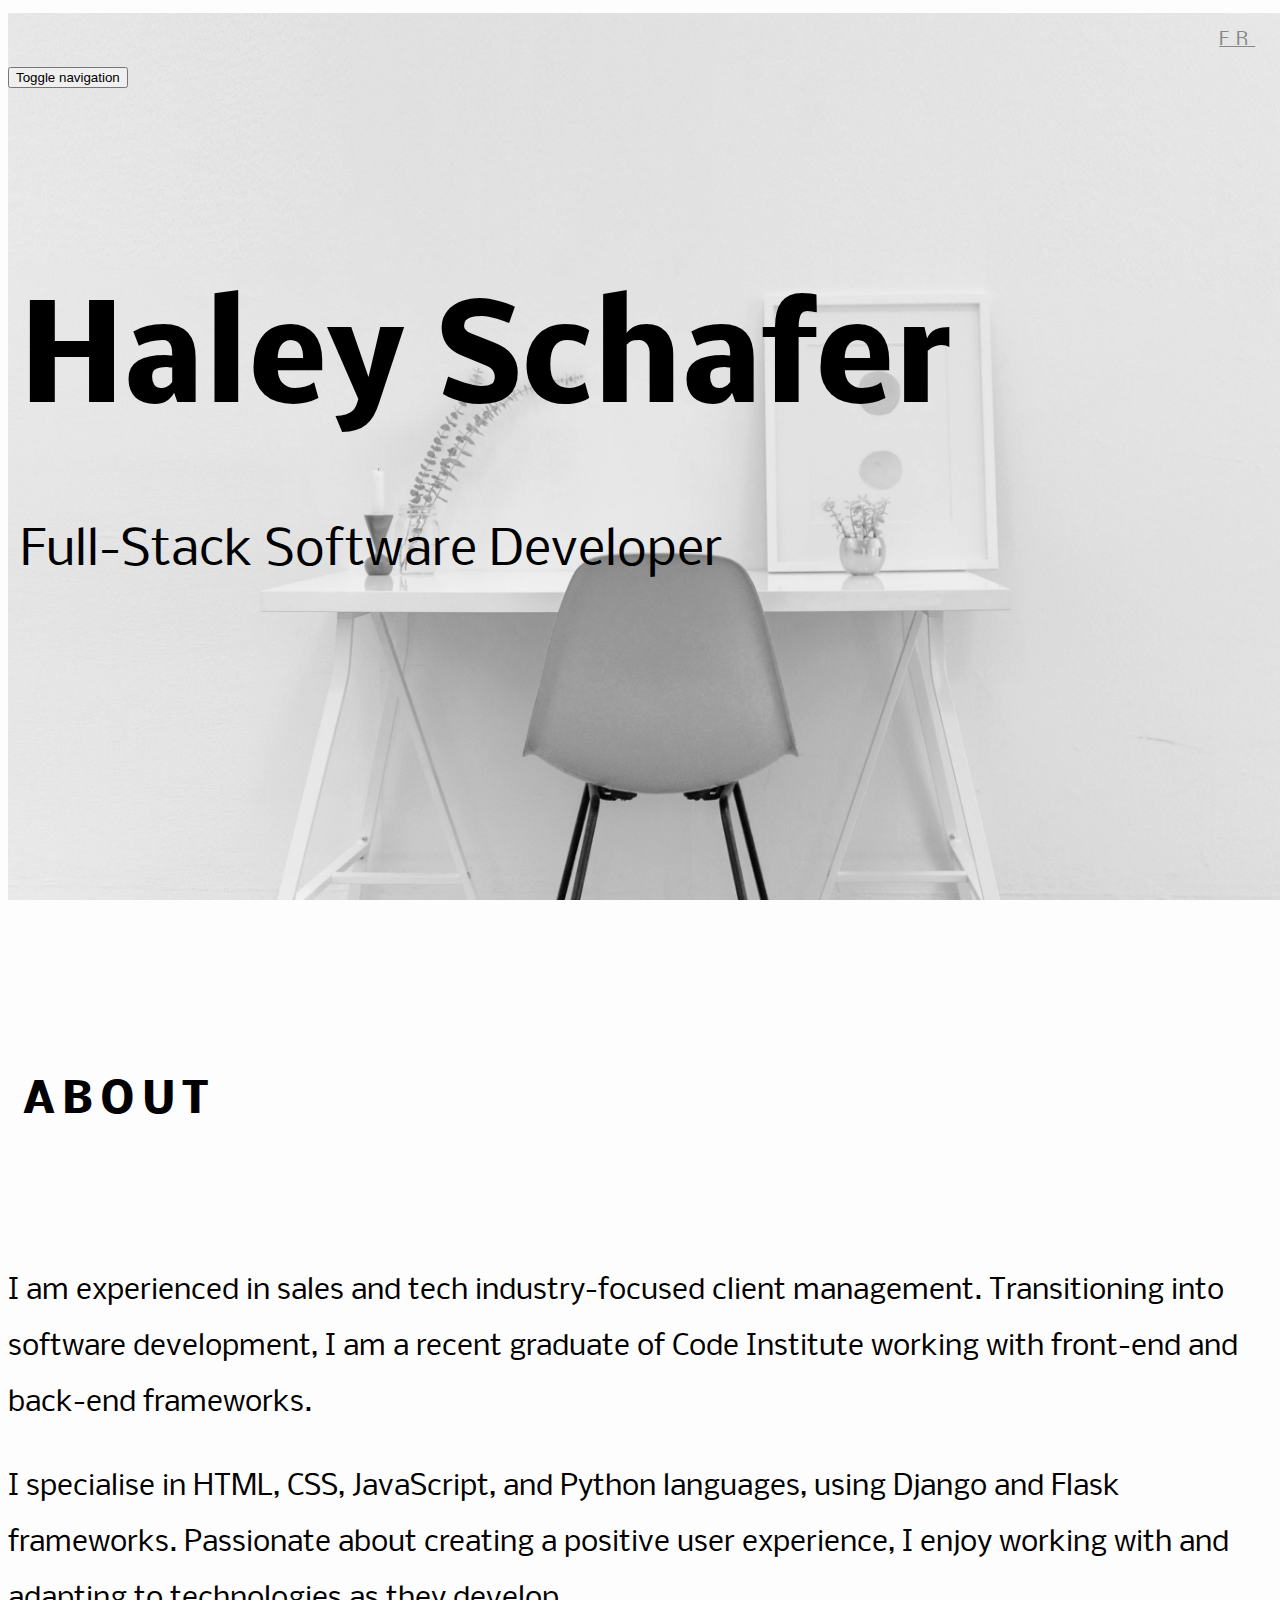
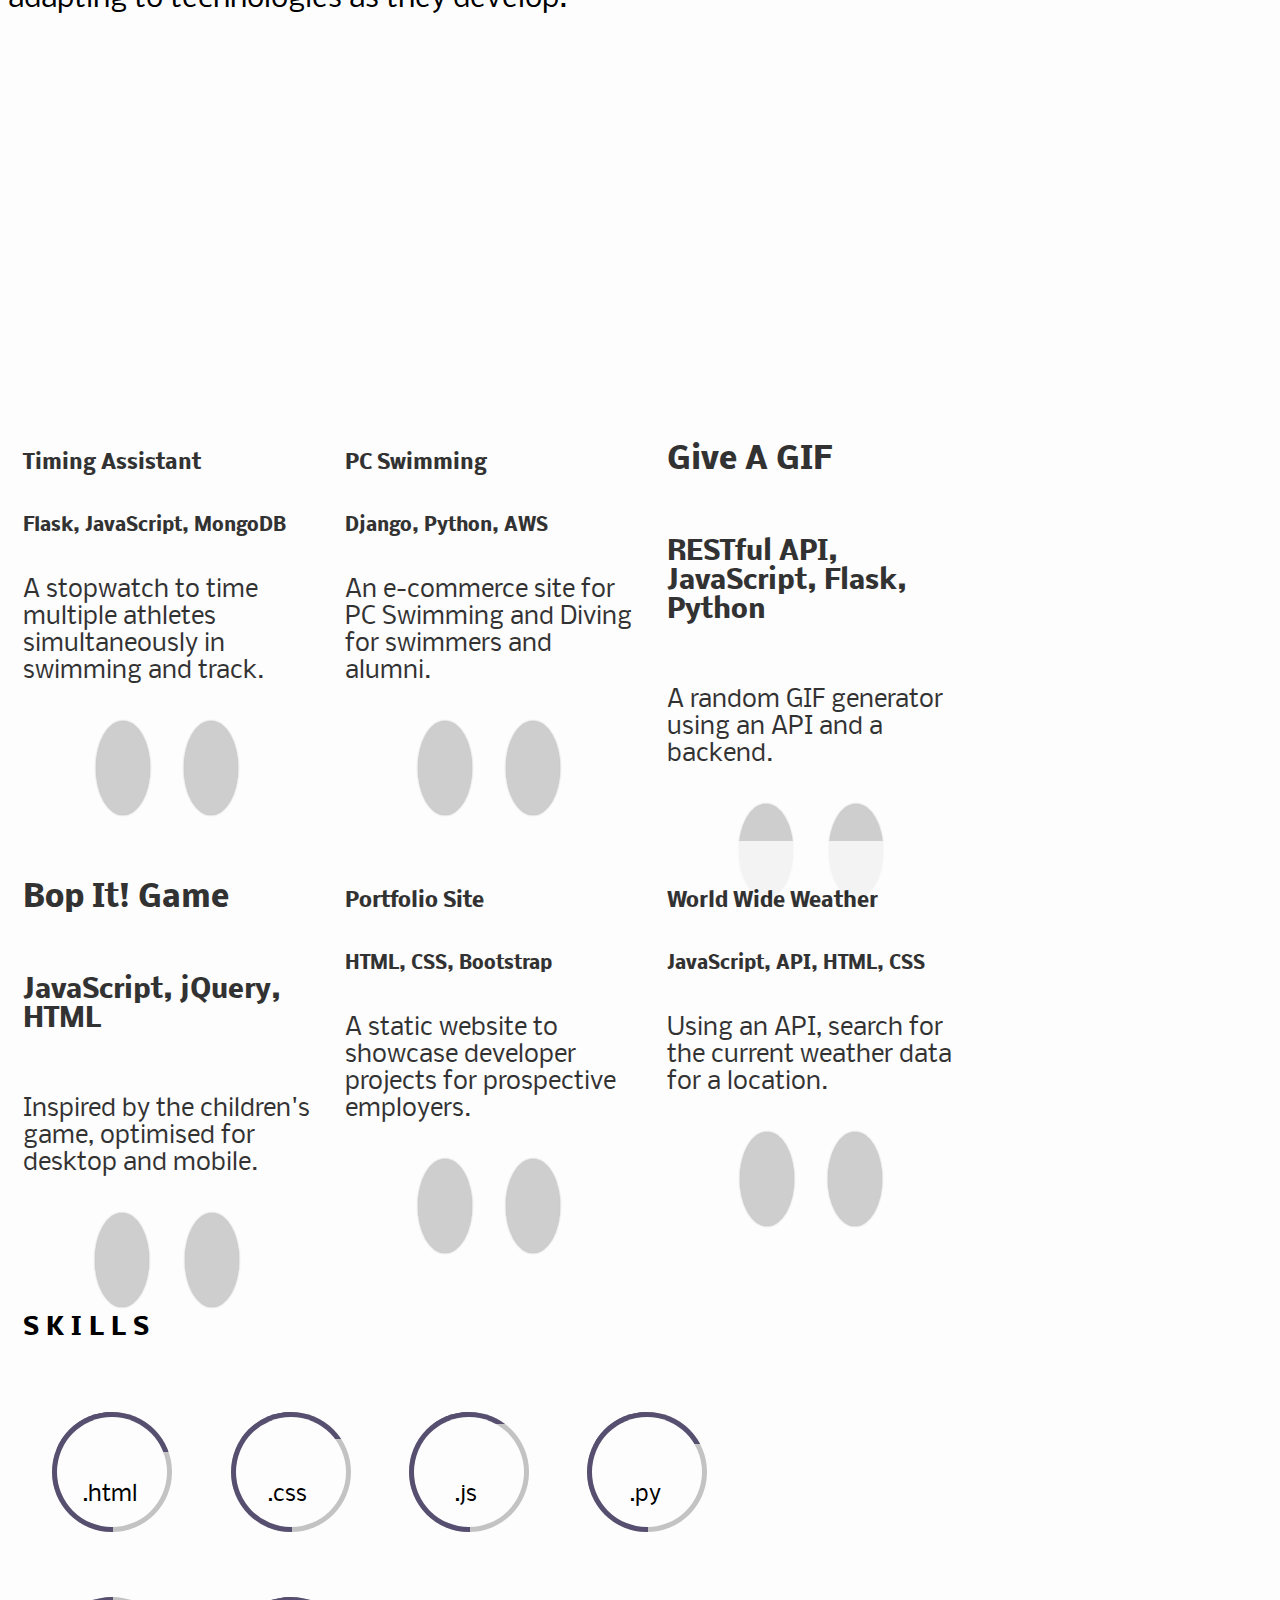
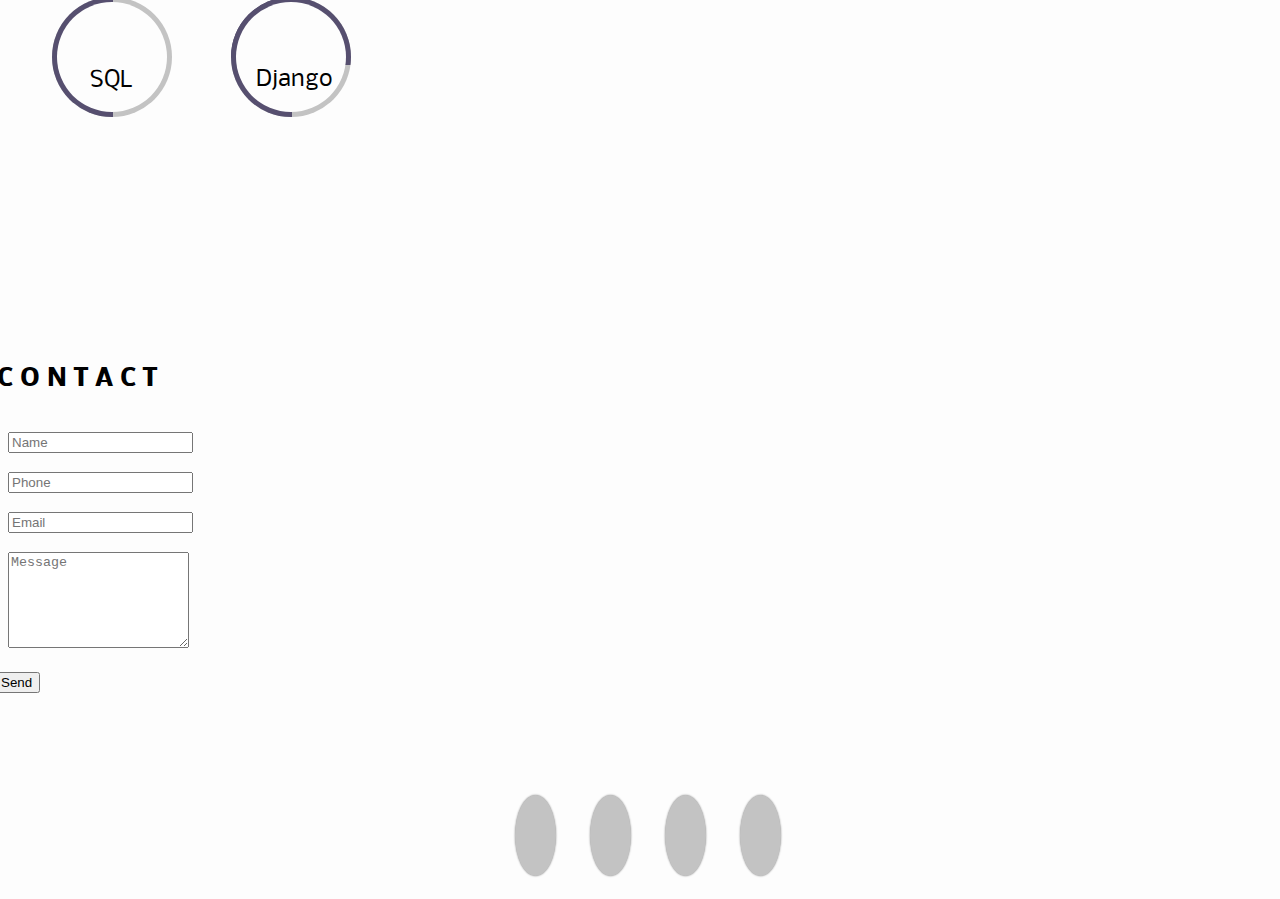
==== index.html @ c82b9eb5 "Main basic styling" ====
<!DOCTYPE html>
<html lang="en">

<head>
    <meta charset="UTF-8">
    <meta name="viewport" content="width=device-width, initial-scale=1.0">
    <meta http-equiv="X-UA-Compatible" content="ie=edge">
    <link rel="stylesheet" href="./libraries/bootstrap.min.css" type="text/css" />
    <link rel="stylesheet" href="https://use.fontawesome.com/releases/v5.1.1/css/all.css" integrity="sha384-O8whS3fhG2OnA5Kas0Y9l3cfpmYjapjI0E4theH4iuMD+pLhbf6JI0jIMfYcK3yZ" crossorigin="anonymous">
    <link href="https://fonts.googleapis.com/css?family=Nobile" rel="stylesheet">
    <link rel="stylesheet" href="style.css" type="text/css" />
    <title>Haley Schafer Portfolio</title>
</head>

<body>


    <!------------TOP JUMBOTRON/NAVBAR------------>
    <div class="jumbotron main">
        <nav class="navbar navbar-masthead navbar-default navbar-fixed-top">
            <div class="container" style="text-align: right;
    margin-right: 1%;
    margin-top: 1%;">
                <div class="navbar-header">
                    <a href="FR_index.html" class='language'>fr</a>
                    <button id='scroll-button' type="button" class="navbar-toggle collapsed " data-toggle="collapse" data-target="#navbar" aria-expanded="false" aria-controls="navbar">
                    <span class="sr-only">Toggle navigation</span>
                    <span class="icon-bar"></span>
                    <span class="icon-bar"></span>
                    <span class="icon-bar"></span>
                </button>


                </div>
                <div id="navbar" class="navbar-collapse collapse">
                    <ul class="nav navbar-nav navbar-right">
                        <li><a class='page-scroll' href="#about">About</a></li>
                        <li><a class='page-scroll' href="#work">Work</a></li>
                        <li><a class='page-scroll' href="#skills">Skills</a></li>
                        <li><a class='page-scroll' href="#contact">Contact</a></li>
                        <li><a href="SCHAFER_JuniorDevCV.pdf" target='_blank'>CV</a></li>
                    </ul>

                </div>
            </div>
        </nav>
        <div class="container top">
            <br>
            <br>
            <br>
            <h1 class='name'>Haley Schafer</h1>
            <p class='title'>Full-Stack Software Developer</p>

        </div>
    </div>

    <!---------ABOUT ME---------->

    <div class="container about-row">
        <div class="row" id='about'>
            <br>
            <br>
            <h2>About</h2>
            <br>
        </div>
        <div class="col-xs-hidden col-sm-4">
            <p id='about-p'>I am experienced in sales and tech industry-focused client management. Transitioning into software development, I am a recent graduate of Code Institute working with front-end and back-end frameworks. </p>
        </div>

        <div class="col-xs-hidden col-sm-4">
            <p id='about-p'>I specialise in HTML, CSS, JavaScript, and Python languages, using Django and Flask frameworks. Passionate about creating a positive user experience, I enjoy working with and adapting to technologies as they develop. </p>
        </div>
        <div class="col-xs-hidden col-sm-4">

        </div>
        <br>
        <br>
    </div>
    <br>
    <br>
    </div>
    <!--------------WORK------------->
    <div class="jumbotron work">
        <div class="container" id='work'>
            <div class="col-xs-6 col-sm-4 project-cards">
                <div class="card">
                    <div class="card-body">
                        <h5 class="card-title">Timing Assistant</h5>
                        <h6 class="card-subtitle mb-2 text-muted">Flask, JavaScript, MongoDB</h6>
                        <p id="card-text">A stopwatch to time multiple athletes simultaneously in swimming and track.</p>
                        <div class="row" style='text-align: center; padding-top: 10px;'>
                            <a href="https://timing-assistant.herokuapp.com/" class="card-link" target="_blank"><i class="fas fa-desktop" id='desktop-icon'></i></a>
                            <a href="https://github.com/hschafer2017/Sports-Multi-timer-Assistant" class="card-link" target="_blank"><i class="fab fa-github" id='github-icon'></i></a>
                        </div>
                    </div>
                </div>
            </div>
            <div class="col-xs-6 col-sm-4 project-cards">
                <div class="card">
                    <div class="card-body">
                        <h5 class="card-title">PC Swimming</h5>
                        <h6 class="card-subtitle mb-2 text-muted">Django, Python, AWS </h6>
                        <p id="card-text">An e-commerce site for PC Swimming and Diving for swimmers and alumni.</p>
                        <div class="row" style='text-align: center; padding-top: 10px;'>
                            <a href="https://www.https://pcswimming-project.herokuapp.com/" class="card-link" target="_blank"><i class="fas fa-desktop" id='desktop-icon'></i></a>
                            <a href="https://github.com/hschafer2017/PCSwimming" class="card-link" target="_blank"><i class="fab fa-github" id='github-icon'></i></a>
                        </div>
                    </div>
                </div>
            </div>
            <div class="col-xs-6 col-sm-4 project-cards">
                <div class="card">
                    <div id="card-text">
                        <h5 class="card-title">Give A GIF</h5>
                        <h6 class="card-subtitle mb-2 text-muted">RESTful API, JavaScript, Flask, Python</h6>
                        <p id="card-text">A random GIF generator using an API and a backend.</p>
                        <div class="row" style='text-align: center; padding-top: 10px;'>
                            <a href="#" class="card-link" target="_blank"><i class="fas fa-desktop" id='desktop-icon'></i></a>
                            <a href="https://github.com/hschafer2017/Give-A-GIF" class="card-link" target="_blank"><i class="fab fa-github" id='github-icon'></i></a>
                        </div>
                    </div>
                </div>
            </div>
            <div class="col-xs-6 col-sm-4 project-cards">
                <div class="card">
                    <div id="card-text">
                        <h5 class="card-title">Bop It! Game</h5>
                        <h6 class="card-subtitle mb-2 text-muted">JavaScript, jQuery, HTML</h6>
                        <p id="card-text">Inspired by the children's game, optimised for desktop and mobile.</p>
                        <div class="row" style='text-align: center; padding-top: 10px;'>
                            <a href="https://hschafer2017.github.io/Stream-Two-Project/" class="card-link" target="_blank"><i class="fas fa-desktop" id='desktop-icon'></i></a>
                            <a href="https://github.com/hschafer2017/Stream-Two-Project" class="card-link" target="_blank"><i class="fab fa-github" id='github-icon'></i></a>
                        </div>
                    </div>
                </div>
            </div>
            <div class="col-xs-6 col-sm-4 project-cards">
                <div class="card">
                    <div class="card-body">
                        <h5 class="card-title">Portfolio Site</h5>
                        <h6 class="card-subtitle mb-2 text-muted">HTML, CSS, Bootstrap</h6>
                        <p id="card-text">A static website to showcase developer projects for prospective employers.</p>
                        <div class="row" style='text-align: center; padding-top: 10px;'>
                            <a href="#" class="card-link" target="_blank"><i class="fas fa-desktop" id='desktop-icon'></i></a>
                            <a href="https://github.com/hschafer2017/HSCHAFER-Portfolio" class="card-link" target="_blank"><i class="fab fa-github" id='github-icon'></i></a>
                        </div>
                    </div>
                </div>
            </div>
            <div class="col-xs-6 col-sm-4 project-cards">
                <div class="card">
                    <div class="card-body">
                        <h5 class="card-title">World Wide Weather</h5>
                        <h6 class="card-subtitle mb-2 text-muted">JavaScript, API, HTML, CSS</h6>
                        <p id="card-text">Using an API, search for the current weather data for a location.</p>
                        <div class="row" style='text-align: center; padding-top: 10px;'>
                            <a href="#" class="card-link" target="_blank"><i class="fas fa-desktop" id='desktop-icon'></i></a>
                            <a href="https://github.com/hschafer2017/Weather-Search-API" class="card-link" target="_blank"><i class="fab fa-github" id='github-icon'></i></a>
                        </div>
                    </div>
                </div>
            </div>
        </div>
    </div>

    <!------------SKILLS------------>
    <div class="container skills">
        <div class="row skills-row" id='skills'>
            <br>
            <br>
            <h2>Skills</h2>
        </div>
        <div class="container skills-inner">
            <div class="col-xs-6 col-sm-4 skill-circle">
                <div class="arc-container">
                    <div class="arc-overlay">
                        <p class='html'>.html</p>
                    </div>
                    <div class="arc-wrapper">
                        <div id='html-load2' class="arc2"></div>
                        <div class="arc1"></div>
                    </div>

                </div>
            </div>
            <div class="col-xs-6 col-sm-4 skill-circle">
                <div class="arc-container">
                    <div class="arc-overlay">
                        <p class='css'>.css</p>
                    </div>
                    <div class="arc-wrapper">
                        <div id='css-load2' class="arc2 "></div>
                        <div class="arc1"></div>
                    </div>
                </div>
            </div>
            <div class="col-xs-6 col-sm-4 skill-circle">
                <div class="arc-container">
                    <div class="arc-overlay">
                        <p class='js'>.js</p>
                    </div>
                    <div class="arc-wrapper">
                        <div id='js-load2' class="arc2"></div>
                        <div class="arc1"></div>
                    </div>
                </div>
            </div>
            <div class="col-xs-6 col-sm-4 skill-circle">
                <div class="arc-container">
                    <div class="arc-overlay">
                        <p class='py'>.py</p>
                    </div>
                    <div class="arc-wrapper">
                        <div id='py-load2' class="arc2"></div>
                        <div class="arc1"></div>
                    </div>
                </div>
            </div>
            <div class="col-xs-6 col-sm-4 skill-circle">
                <div class="arc-container">
                    <div class="arc-overlay">
                        <p class='sql'>SQL</p>
                    </div>
                    <div class="arc-wrapper">

                        <div class="arc1"></div>
                    </div>
                </div>
            </div>
            <div class="col-xs-6 col-sm-4 skill-circle">
                <div class="arc-container">
                    <div class="arc-overlay">
                        <p class='django'>Django</p>
                    </div>
                    <div class="arc-wrapper">
                        <div id='dj-load2' class="arc2"></div>
                        <div class="arc1"></div>
                    </div>
                </div>
            </div>
            <br>
            <br>

            <br>
            <br>
        </div>
    </div>

    <!---------CONTACT--------->
    <div class="jumbotron contact">
        <div class="container" id='contact'>
            <div class="col-sm-6"></div>
            <div class="col-xs-12 col-sm-6 contact-form">
                <br>
                <h2 id='contact-head'>Contact</h2>
                <br>
                <form action="https://formspree.io/hschafer@umich.edu" method="POST">
                    <div class="row">
                        <div class="form-group">
                            <input type="text" class="form-control" id="exampleInputName" name='Name' placeholder="Name">
                        </div>
                    </div>
                    <br>
                    <div class="row">
                        <div class="form-group">
                            <input type="text" class="form-control" id="exampleInputPhone" name='Phone' placeholder="Phone">
                        </div>
                    </div>
                    <br>
                    <div class="row">
                        <div class="form-group">
                            <input type="email" class="form-control" id="exampleInputEmail1" name='Email' placeholder="Email">
                        </div>
                    </div>
                    <br>
                    <div class="row">
                        <div class="form-group message">
                            <textarea class="form-control" name="message" rows="6" placeholder="Message"></textarea>
                        </div>
                    </div>
                    <br>
                    <input type="submit" value='Send' id='contact-btn' placeholder='Send' class="btn btn-default">
                </form>
            </div>
        </div>
    </div>

    <!---------FOOTER--------->
    <footer>
        <div class="container">
            <div class="row foot">
                <div class="col-xs-12 col-sm-12 icons">
                    <a href="https://www.linkedin.com/in/haleyschafer" target="_blank"><i class="fab fa-linkedin-in"></i></a>
                    <a href="https://www.github.com/hschafer2017" target="_blank"><i class="fab fa-github"></i></a>
                    <a href="SCHAFER_JuniorDevCV.pdf" download><i class="fas fa-file-download"></i></a>
                    <a href="https://medium.com/@haleyschafer" style='padding-right: 0px' target="_blank"><i class="fab fa-medium-m"></i></a>
                </div>
            </div>
        </div>
    </footer>
    <script type="text/javascript" src="./libraries/jquery.min.js"></script>
    <script type="text/javascript" src="./libraries/bootstrap.min.js"></script>
    <script type="text/javascript" src="index.js"></script>
</body>

</html>
---- style.css ----
body {
    background-color: #fdfdfd;
    font-family: 'Nobile', sans-serif;
}

/*----------NAVBAR---------*/

.navbar {
    background: none;
    border-color: transparent;
    letter-spacing: 7px;
    text-transform: uppercase;
}

.navbar .navbar-collapse {
    text-align: right;
    border-top: 1px solid transparent;
}

.navbar-nav li a {
    padding-top: 20px;
    padding-bottom: 15px;
    padding-right: 25px;
    padding-left: 25px;
    color: transparent;
}


.language {
    display: inline-block;
    padding-right: 20px;
    line-height: 44px;
}

.language:hover {
    color: #564F6F!important;
    text-decoration: none;
}

a {
    background-color: #E4E4E4;
    color: #888888;
    font-size: 18px;
    padding-left: 10px;
    padding-right: 10px;
    transition: all .3s ease-in-out;
    -moz-transition: all .3s ease-in-out;
    -webkit-transition: all .3s ease-in-out;
}

.navbar-default .navbar-nav li a:hover {
    color: #564F6F;
}

.navbar-right {
    float: right!important;
}

@media (max-width: 5000px) {
    .navbar-header {
        float: none;
    }
    .navbar-left,
    .navbar-right {
        float: none !important;
    }
    .navbar-toggle {
        display: block;
    }
    .navbar-collapse {
        border-top: 1px solid transparent;
        box-shadow: inset 0 1px 0 rgba(255, 255, 255, 0.1);
    }
    .navbar-fixed-top {
        top: 0;
        border-width: 0 0 1px;
    }
    .navbar-collapse.collapse {
        display: none!important;
    }
    .navbar-nav {
        float: none!important;
        margin-top: 7.5px;
    }
    .navbar-nav>li {
        float: none;
    }
    .navbar-nav>li>a {
        padding-top: 10px;
        padding-bottom: 10px;
    }
    .collapse.in {
        display: block !important;
    }
}

/*----------JUMBOTRON----------*/

.main {
    background-attachment: fixed;
    background-image: url('./images/jumbo2.jpg');
    background-position: bottom;
    background-size: cover;
    height: 100vh;
    width: 100vw;

}

.top {
    padding-left: 12px;
}

.name {
    padding-top: 5%;
    font-size: 8rem;
}

.title {
    font-size: 3rem;
}

/*------------ABOUT----------*/

.about-row {
    padding-bottom: 10%;
    font-size: 1.75em;
    line-height: 2;
}

h2 {
    margin-left: 15px;
    letter-spacing: 7px;
    text-transform: uppercase;
}

#about-p {
    font-size: 1.75rem;
}

/*------------WORK----------*/

.work {
    background-attachment: fixed;
    background-image: url('./images/desk2.jpg');
    background-position: center;
    background-size: cover;
    width: 100vw;
    padding-bottom: 50px;
    background-repeat: no-repeat;
    position: relative;
    font-weight: 300;
}

.project-cards {
    display: inline-table;
    justify-content: center;
    align-items: center;

}

@media (max-width: 768px) and (min-width: 375px) {
    #work {
        width: 80%;
    }
}

.col-xs-6 {
    align-items: center;
}

.card {
    background-color: #fdfdfd;
    border-radius: 2.5%;
    width: 18em;
    height: 18em;
    top: 50%;
    left: 50%;
    margin: 15% auto;
    padding: 15px;
    align-items: center;
    z-index: 2;
    display: block;
    opacity: 0.8;
    transition: all .3s ease-in;
    -moz-transition: all .3s ease-in;
    -webkit-transition: all .3s ease-in;
}

.card:hover {
    opacity: 1;
}

.card-title {
    font-size: 1.25em;
    font-weight: bold;
}

.card-subtitle {
    font-size: 1.1em;
    font-weight: bold;
}

#card-text {
    font-size: 1.5rem;
}

#desktop-icon {
    padding: 20px 0;
    border-radius: 50%;
    font-size: 34px;
    width: 54px;
    height: 54px;
    line-height: 18px;
}

#github-icon {
    padding: 20px 0;
    border-radius: 50%;
    font-size: 36px;
    width: 54px;
    height: 54px;
    line-height: 15px;
}

.fa-desktop {
    font-size: 25px;
}

/*--------SKILLS-----------*/

.skills {
    padding-bottom: 96px;

}

@media (min-width: 768px) {
    .skills-inner {
        width: 738px;
    }
}

.skill-circle {
    display: inline-table;
    margin-bottom: 55px;
    padding-left: 6%;
}

.arc1 {
    width: 160px;
    height: 160px;
    background: #564F6F;
    -webkit-transform-origin: -51% 91%;
    margin-left: -35px;
    margin-top: -53px;
    -webkit-transform: translate(-64px, 50px);
    -moz-transform: translate(-64px, 50px);
    -o-transform: translate(-64px, 50px);
}

.arc2 {
    margin-left: -115px;
    width: 193px;
    height: 177px;
    background: #564F6F;
    -webkit-transform: skew(55deg, 0deg);
    -moz-transform: skew(55deg, 0deg);
    -o-transform: skew(55deg, 0deg);
    position: absolute;
    -webkit-transition: all .5s linear;
}

#html-load2 {
    margin-top: -137px;
}

#css-load2 {
    margin-top: -150px;
}

#js-load2 {
    margin-top: -165px;
}

#py-load2 {
    margin-top: -145px;
}

#dj-load2 {
    margin-top: -109px;
}

.arc-wrapper {
    width: 120px;
    height: 120px;
    border-radius: 150px;
    background: #C3C3C3;
    overflow: hidden;
    left: 0px;
    top: 50px;
    position: absolute;
}

.arc-overlay {
    width: 110px;
    height: 110px;
    background-color: #fdfdfd;
    padding-left: 20px;
    padding-top: 6px;
    box-sizing: border-box;
    -moz-box-sizing: border-box;
    line-height: 100px;
    font-weight: 400;
    text-shadow: 0 1px 0 #fff;
    font-size: 22px;
    border-radius: 100px;
    position: absolute;
    z-index: 5;
    top: 55px;
    left: 5px;
}

.arc-container {
    position: relative;
    height: 130px;
    width: 130px;
}

.html {
    padding-left: 5px;
}

.css {
    padding-left: 11px;
}

.js {
    padding-left: 20px;
}

.py {
    padding-left: 17px;
}

.sql {
    padding-top: 1px;
    padding-left: 13px;
}

/*-------CONTACT-----------*/

.contact {
    background-attachment: fixed;
    background-image: url('./images/computer.jpg');
    background-position: left;
    background-size: cover;
    padding-bottom: 100px;
    padding-top: 42px;
    text-align: left;
}

#contact-head {
    margin-left: -11px;
}

#contact-btn {
    margin-left: -15px;
}

/*-----------FOOTER----------*/

footer {
    border-color: transparent;
    text-align: center;
}

.foot {
    margin-bottom: 20px;
}

a {
    padding-right: 15px;
    padding-left: 15px;
    padding-bottom: 5px;
    padding-top: 5px;
    background-color: transparent;
}

.fab,
.fas {
    line-height: 2px;
}

i {
    display: inline-block;
    box-shadow: 0px 0px 2px #888;
    background-color: #C3C3C3;
    color: #8F8F8F;
    width: 41px;
    height: 41px;
    padding: 20px 0;
    border-radius: 50%;
    font-size: 28px;
    text-align: center;
    vertical-align: middle;
    transition: all .3s ease-in-out;
    -moz-transition: all .3s ease-in-out;
    -webkit-transition: all .3s ease-in-out;
    margin-top: 2.5px;
    margin-bottom: 2.5px;

}

i:hover {
    color: #564F6F;

}
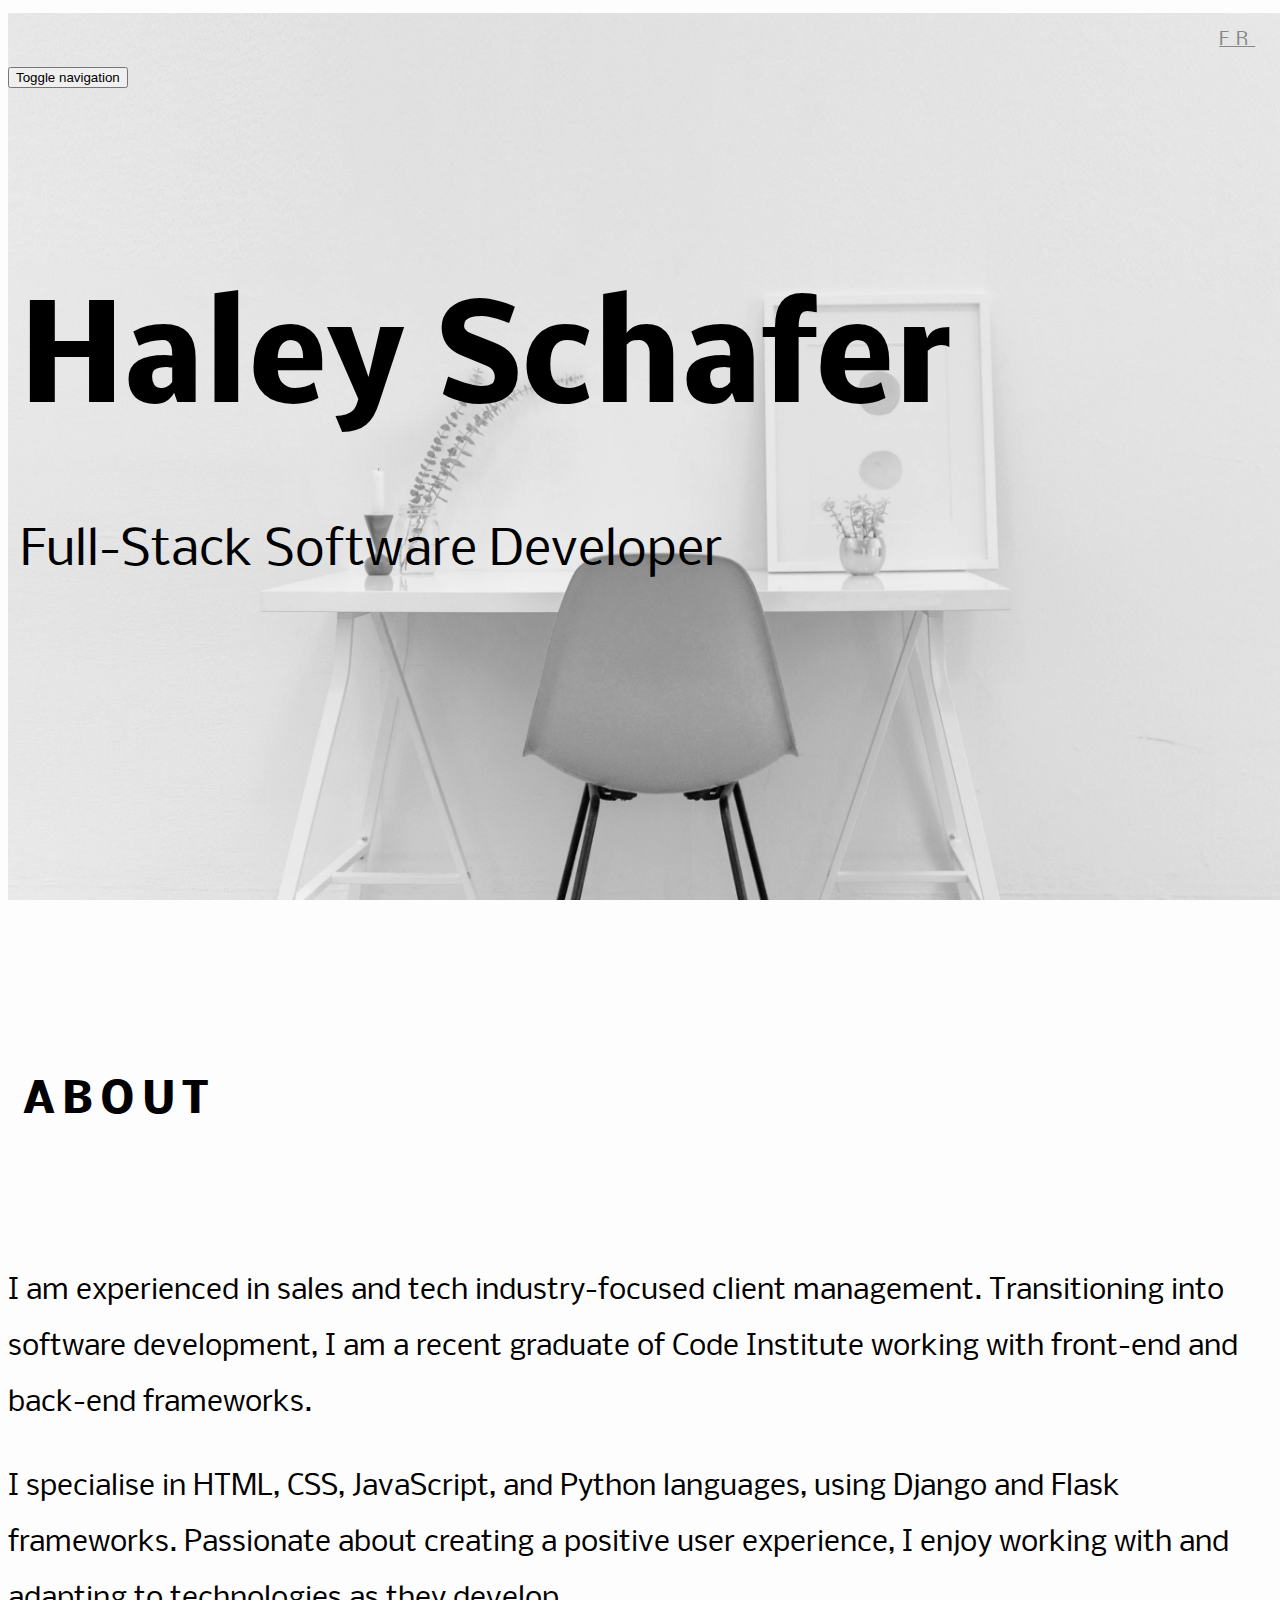
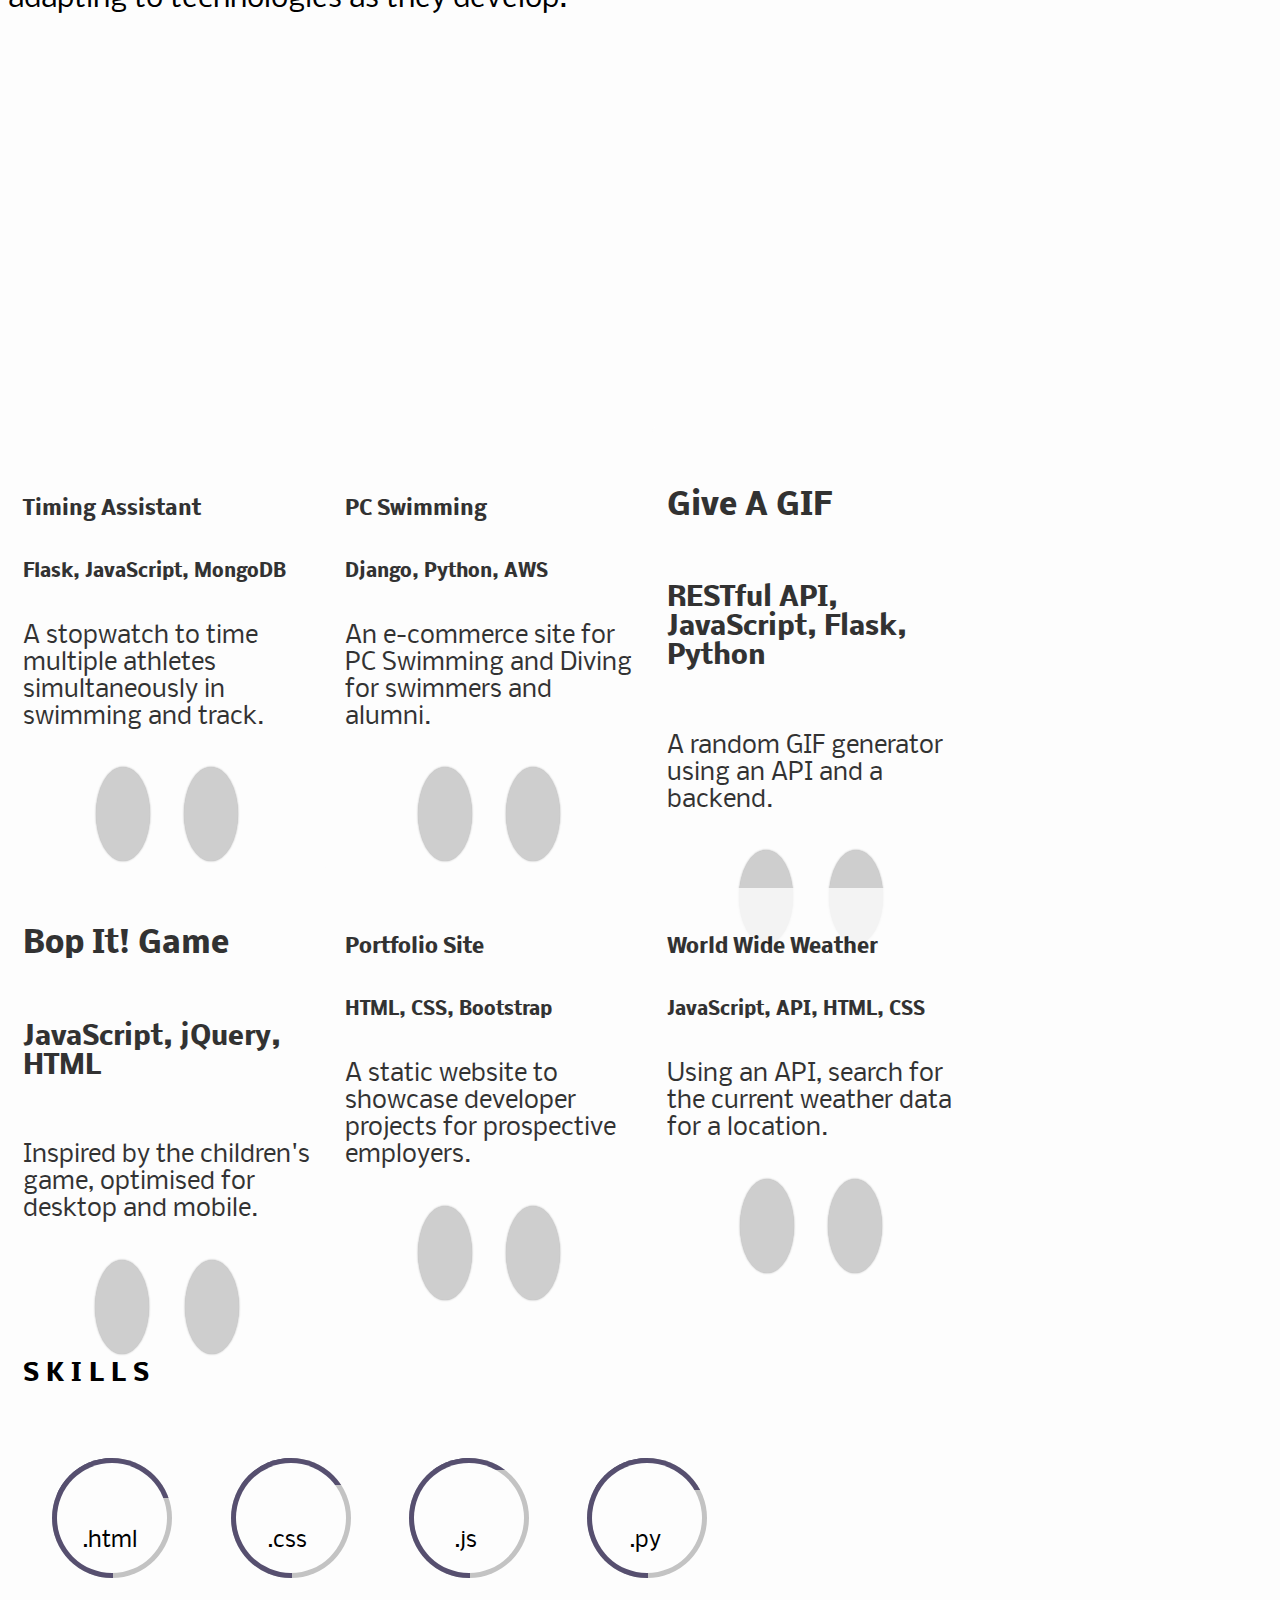
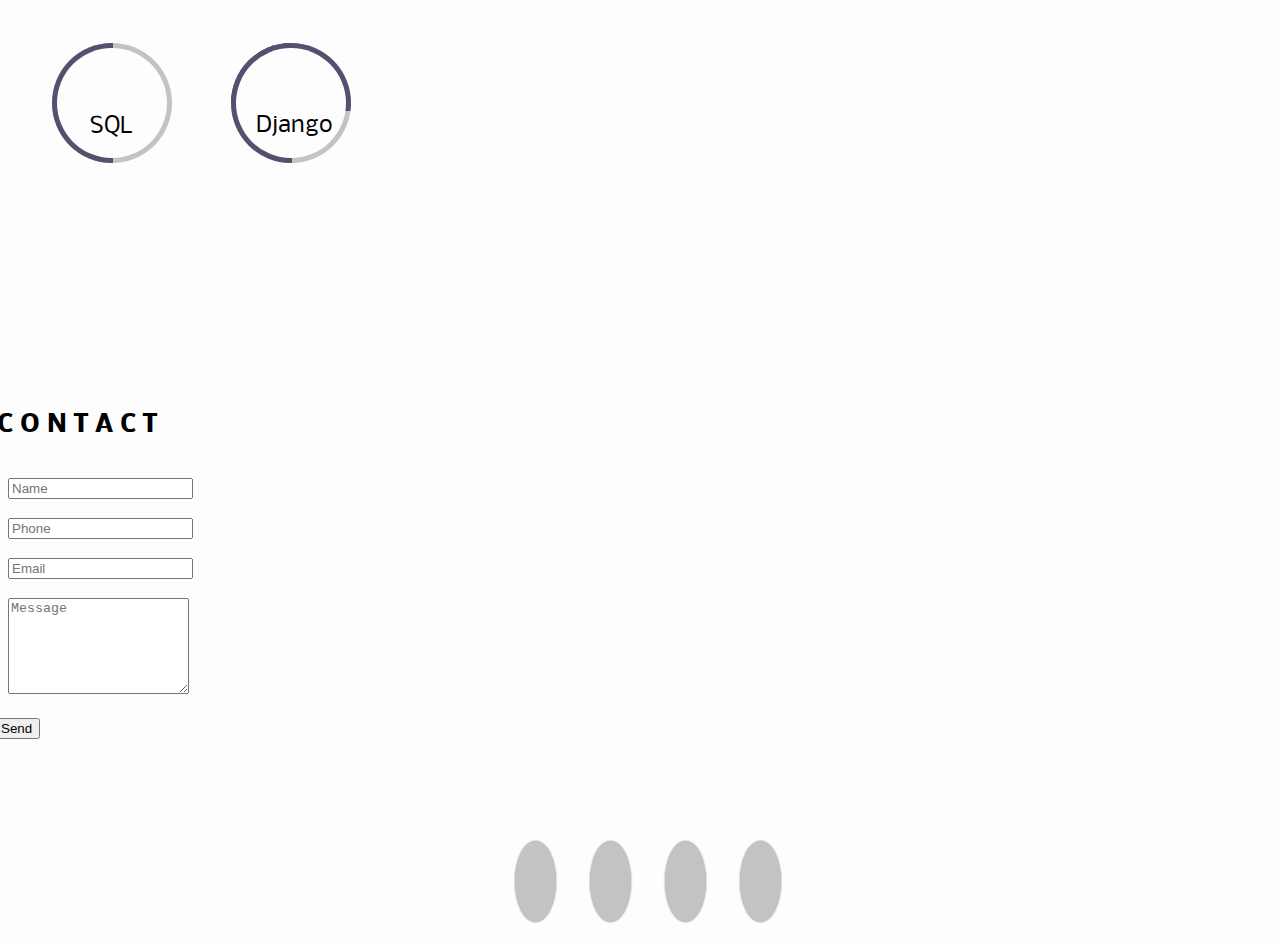
==== commit e01c2278: "more styling updates" ====
--- a/index.html
+++ b/index.html
@@ -254,10 +254,10 @@
                 <br>
                 <h2 id='contact-head'>Contact</h2>
                 <br>
-                <form action="https://formspree.io/hschafer@umich.edu" method="POST">
+                <form>
                     <div class="row">
                         <div class="form-group">
-                            <input type="text" class="form-control" id="exampleInputName" name='Name' placeholder="Name">
+                            <input type="text" class="form-control" id="exampleInputName" name='Name' placeholder="Name" required>
                         </div>
                     </div>
                     <br>
@@ -269,13 +269,13 @@
                     <br>
                     <div class="row">
                         <div class="form-group">
-                            <input type="email" class="form-control" id="exampleInputEmail1" name='Email' placeholder="Email">
+                            <input type="email" class="form-control" id="exampleInputEmail1" name='Email' placeholder="Email" required>
                         </div>
                     </div>
                     <br>
                     <div class="row">
                         <div class="form-group message">
-                            <textarea class="form-control" name="message" rows="6" placeholder="Message"></textarea>
+                            <textarea class="form-control" name="message" rows="6" placeholder="Message" required></textarea>
                         </div>
                     </div>
                     <br>
@@ -293,7 +293,7 @@
                     <a href="https://www.linkedin.com/in/haleyschafer" target="_blank"><i class="fab fa-linkedin-in"></i></a>
                     <a href="https://www.github.com/hschafer2017" target="_blank"><i class="fab fa-github"></i></a>
                     <a href="SCHAFER_JuniorDevCV.pdf" download><i class="fas fa-file-download"></i></a>
-                    <a href="https://medium.com/@haleyschafer" style='padding-right: 0px' target="_blank"><i class="fab fa-medium-m"></i></a>
+                    <a href="#" style='padding-right: 0px' target="_blank"><i class="fab fa-medium-m"></i></a>
                 </div>
             </div>
         </div>
--- a/style.css
+++ b/style.css
@@ -125,6 +125,7 @@
     padding-bottom: 10%;
     font-size: 1.75em;
     line-height: 2;
+    height: 100vh;
 }
 
 h2 {
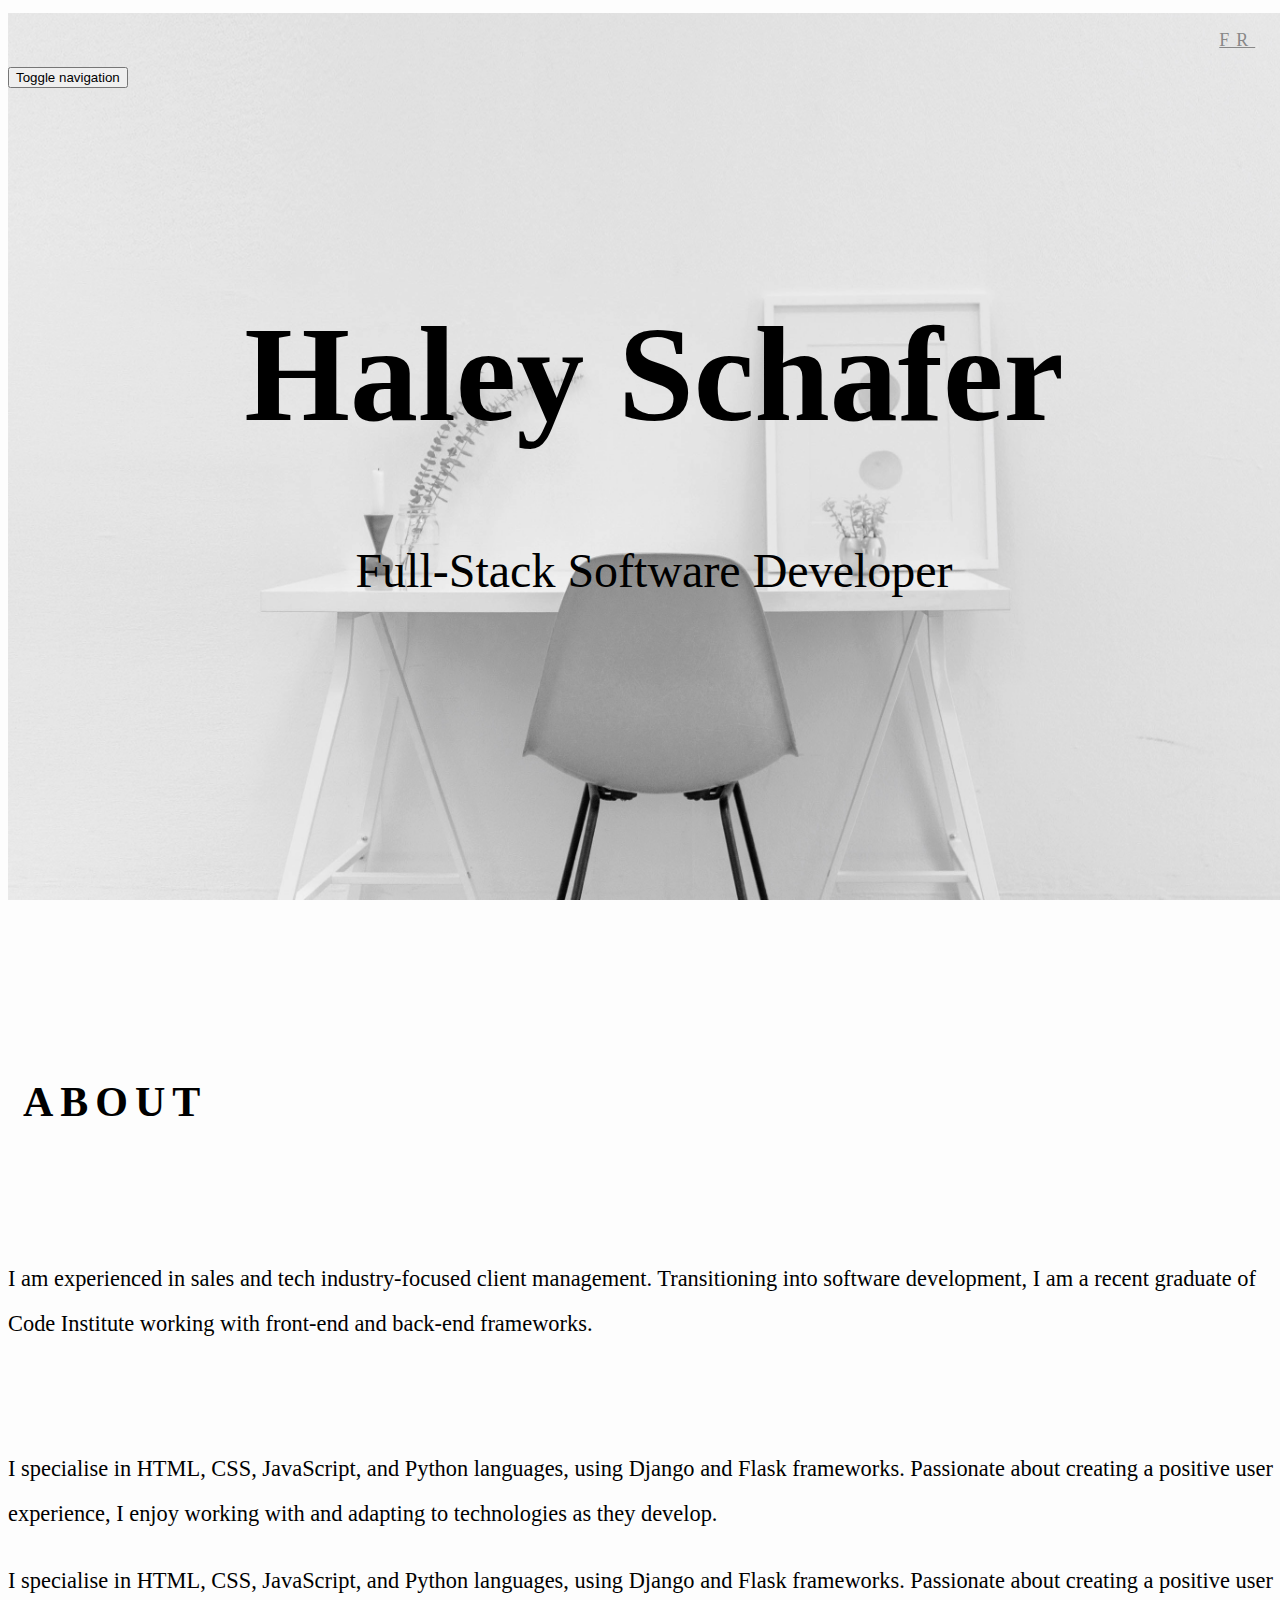
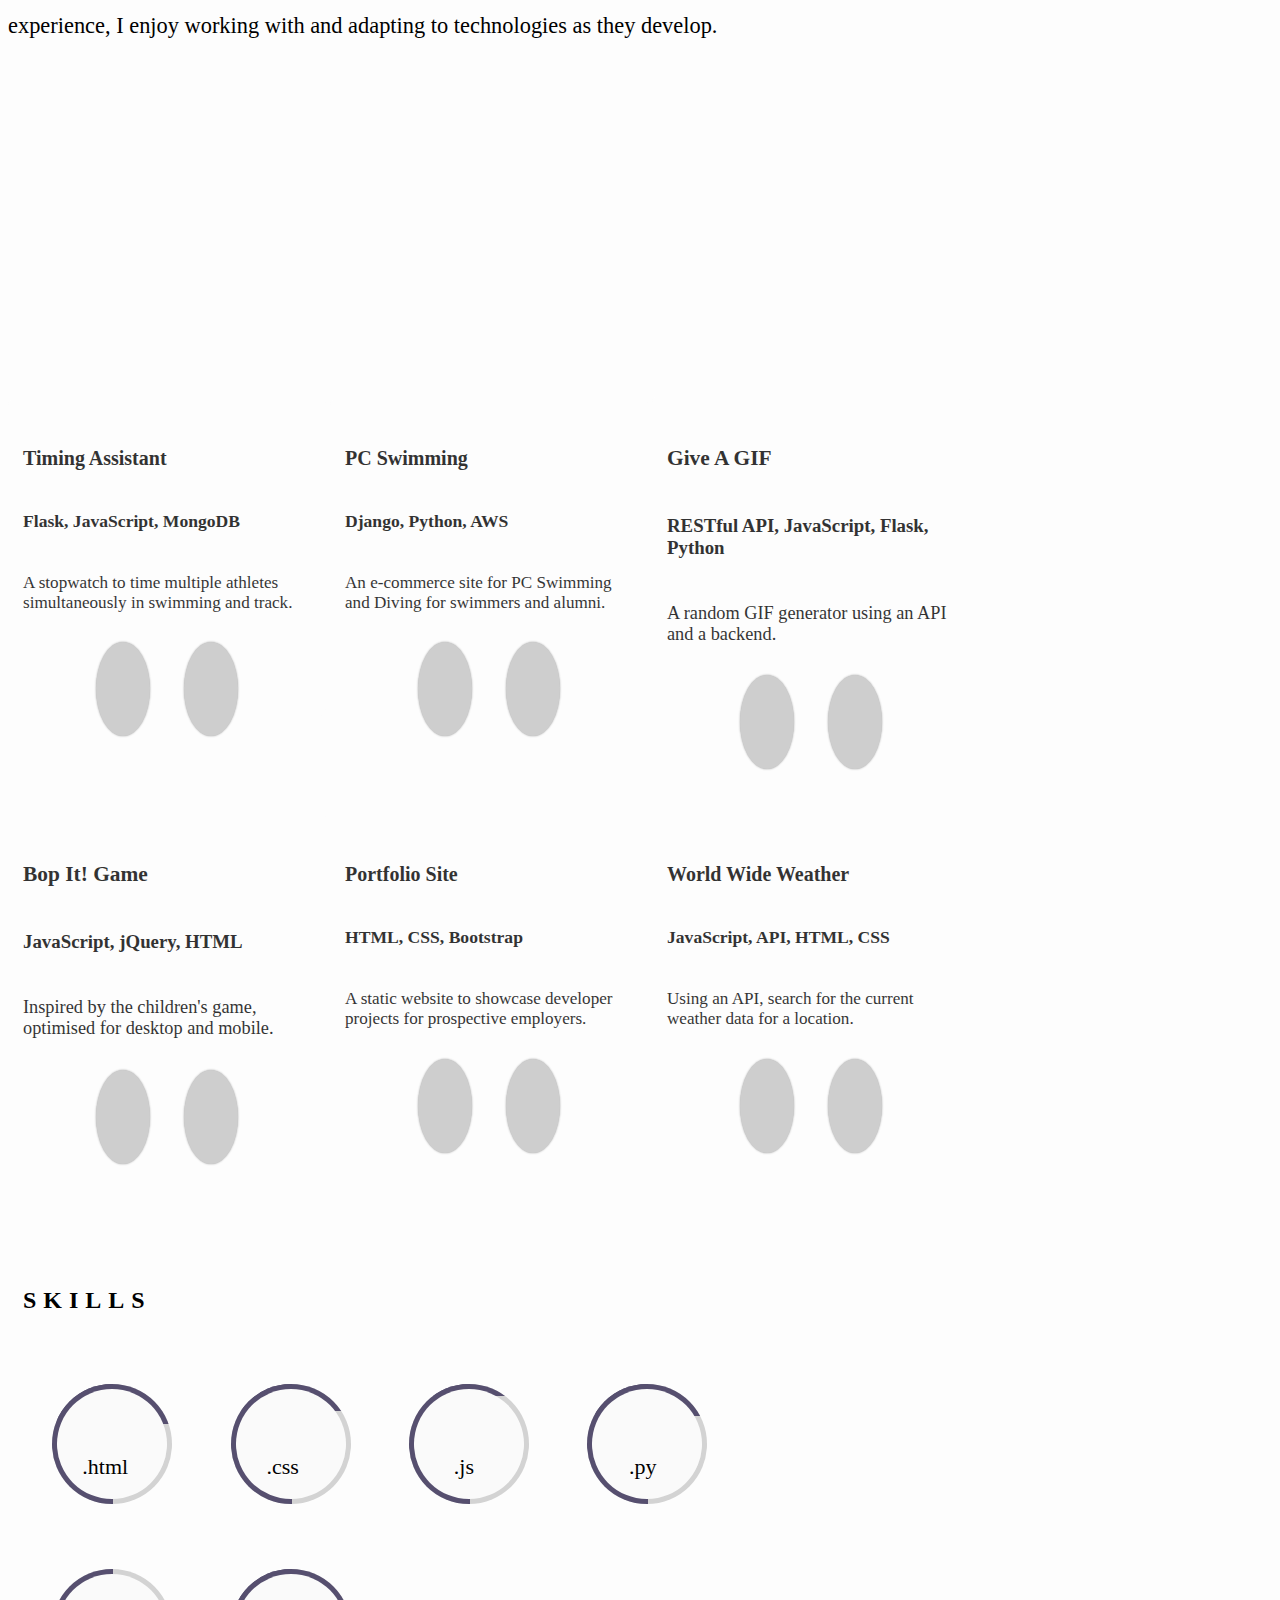
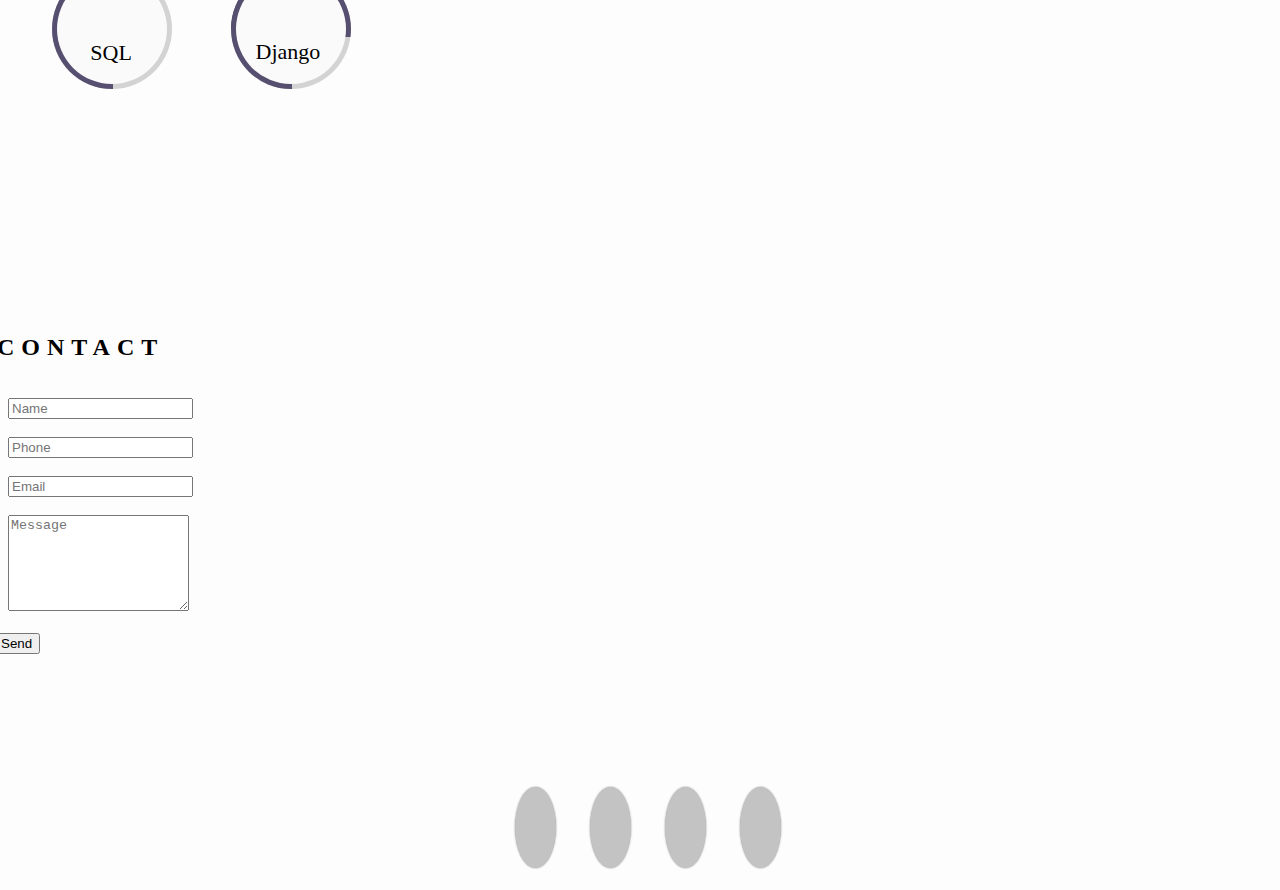
==== commit 1c9b44e8: "ReadMe Additions for UX section" ====
--- a/index.html
+++ b/index.html
@@ -5,9 +5,9 @@
     <meta charset="UTF-8">
     <meta name="viewport" content="width=device-width, initial-scale=1.0">
     <meta http-equiv="X-UA-Compatible" content="ie=edge">
+    <link rel="shortcut icon" type="image/x-icon" href="images/portfolioicon.png">
     <link rel="stylesheet" href="./libraries/bootstrap.min.css" type="text/css" />
     <link rel="stylesheet" href="https://use.fontawesome.com/releases/v5.1.1/css/all.css" integrity="sha384-O8whS3fhG2OnA5Kas0Y9l3cfpmYjapjI0E4theH4iuMD+pLhbf6JI0jIMfYcK3yZ" crossorigin="anonymous">
-    <link href="https://fonts.googleapis.com/css?family=Nobile" rel="stylesheet">
     <link rel="stylesheet" href="style.css" type="text/css" />
     <title>Haley Schafer Portfolio</title>
 </head>
@@ -16,7 +16,7 @@
 
 
     <!------------TOP JUMBOTRON/NAVBAR------------>
-    <div class="jumbotron main">
+    <div class="jumbotron landing-view-section">
         <nav class="navbar navbar-masthead navbar-default navbar-fixed-top">
             <div class="container" style="text-align: right;
     margin-right: 1%;
@@ -38,7 +38,7 @@
                         <li><a class='page-scroll' href="#work">Work</a></li>
                         <li><a class='page-scroll' href="#skills">Skills</a></li>
                         <li><a class='page-scroll' href="#contact">Contact</a></li>
-                        <li><a href="SCHAFER_JuniorDevCV.pdf" target='_blank'>CV</a></li>
+                        <li><a href="assets/images/SCHAFER_JuniorDevCV.pdf" target='_blank'>CV</a></li>
                     </ul>
 
                 </div>
@@ -50,37 +50,34 @@
             <br>
             <h1 class='name'>Haley Schafer</h1>
             <p class='title'>Full-Stack Software Developer</p>
-
         </div>
     </div>
 
     <!---------ABOUT ME---------->
-
-    <div class="container about-row">
-        <div class="row" id='about'>
-            <br>
-            <br>
-            <h2>About</h2>
-            <br>
-        </div>
-        <div class="col-xs-hidden col-sm-4">
-            <p id='about-p'>I am experienced in sales and tech industry-focused client management. Transitioning into software development, I am a recent graduate of Code Institute working with front-end and back-end frameworks. </p>
-        </div>
-
-        <div class="col-xs-hidden col-sm-4">
-            <p id='about-p'>I specialise in HTML, CSS, JavaScript, and Python languages, using Django and Flask frameworks. Passionate about creating a positive user experience, I enjoy working with and adapting to technologies as they develop. </p>
-        </div>
-        <div class="col-xs-hidden col-sm-4">
-
+    <div class="about-me-section">
+        <div class="container about-row">
+            <div class="row" id='about'>
+                <br>
+                <br>
+                <h2>About</h2>
+                <br>
+            </div>
+            <div class="col-xs-hidden col-sm-6">
+                <p id='about-p'>I am experienced in sales and tech industry-focused client management. Transitioning into software development, I am a recent graduate of Code Institute working with front-end and back-end frameworks. </p>
+                <br>
+                <p id='about-p' class='hidden-sm'>I specialise in HTML, CSS, JavaScript, and Python languages, using Django and Flask frameworks. Passionate about creating a positive user experience, I enjoy working with and adapting to technologies as they develop. </p>
+            </div>
+            <div class="col-xs-hidden col-sm-6">
+                <p id='about-p' class='hidden-xs hidden-md hidden-lg'>I specialise in HTML, CSS, JavaScript, and Python languages, using Django and Flask frameworks. Passionate about creating a positive user experience, I enjoy working with and adapting to technologies as they develop. </p>
+            </div>
+            <br>
+            <br>
         </div>
         <br>
         <br>
     </div>
-    <br>
-    <br>
-    </div>
     <!--------------WORK------------->
-    <div class="jumbotron work">
+    <div class="jumbotron work-section">
         <div class="container" id='work'>
             <div class="col-xs-6 col-sm-4 project-cards">
                 <div class="card">
@@ -102,7 +99,7 @@
                         <h6 class="card-subtitle mb-2 text-muted">Django, Python, AWS </h6>
                         <p id="card-text">An e-commerce site for PC Swimming and Diving for swimmers and alumni.</p>
                         <div class="row" style='text-align: center; padding-top: 10px;'>
-                            <a href="https://www.https://pcswimming-project.herokuapp.com/" class="card-link" target="_blank"><i class="fas fa-desktop" id='desktop-icon'></i></a>
+                            <a href="https://pcswimming-project.herokuapp.com/" class="card-link" target="_blank"><i class="fas fa-desktop" id='desktop-icon'></i></a>
                             <a href="https://github.com/hschafer2017/PCSwimming" class="card-link" target="_blank"><i class="fab fa-github" id='github-icon'></i></a>
                         </div>
                     </div>
@@ -115,7 +112,7 @@
                         <h6 class="card-subtitle mb-2 text-muted">RESTful API, JavaScript, Flask, Python</h6>
                         <p id="card-text">A random GIF generator using an API and a backend.</p>
                         <div class="row" style='text-align: center; padding-top: 10px;'>
-                            <a href="#" class="card-link" target="_blank"><i class="fas fa-desktop" id='desktop-icon'></i></a>
+                            <a href="https://hschafer2017.github.io/Give-A-GIF/" class="card-link" target="_blank"><i class="fas fa-desktop" id='desktop-icon'></i></a>
                             <a href="https://github.com/hschafer2017/Give-A-GIF" class="card-link" target="_blank"><i class="fab fa-github" id='github-icon'></i></a>
                         </div>
                     </div>
@@ -141,7 +138,7 @@
                         <h6 class="card-subtitle mb-2 text-muted">HTML, CSS, Bootstrap</h6>
                         <p id="card-text">A static website to showcase developer projects for prospective employers.</p>
                         <div class="row" style='text-align: center; padding-top: 10px;'>
-                            <a href="#" class="card-link" target="_blank"><i class="fas fa-desktop" id='desktop-icon'></i></a>
+                            <a href="https://hschafer2017.github.io/HSCHAFER-Portfolio/" class="card-link" target="_blank"><i class="fas fa-desktop" id='desktop-icon'></i></a>
                             <a href="https://github.com/hschafer2017/HSCHAFER-Portfolio" class="card-link" target="_blank"><i class="fab fa-github" id='github-icon'></i></a>
                         </div>
                     </div>
@@ -154,7 +151,7 @@
                         <h6 class="card-subtitle mb-2 text-muted">JavaScript, API, HTML, CSS</h6>
                         <p id="card-text">Using an API, search for the current weather data for a location.</p>
                         <div class="row" style='text-align: center; padding-top: 10px;'>
-                            <a href="#" class="card-link" target="_blank"><i class="fas fa-desktop" id='desktop-icon'></i></a>
+                            <a href="https://hschafer2017.github.io/Weather-Search-API/" class="card-link" target="_blank"><i class="fas fa-desktop" id='desktop-icon'></i></a>
                             <a href="https://github.com/hschafer2017/Weather-Search-API" class="card-link" target="_blank"><i class="fab fa-github" id='github-icon'></i></a>
                         </div>
                     </div>
@@ -164,90 +161,91 @@
     </div>
 
     <!------------SKILLS------------>
-    <div class="container skills">
-        <div class="row skills-row" id='skills'>
-            <br>
-            <br>
-            <h2>Skills</h2>
-        </div>
-        <div class="container skills-inner">
-            <div class="col-xs-6 col-sm-4 skill-circle">
-                <div class="arc-container">
-                    <div class="arc-overlay">
-                        <p class='html'>.html</p>
-                    </div>
-                    <div class="arc-wrapper">
-                        <div id='html-load2' class="arc2"></div>
-                        <div class="arc1"></div>
-                    </div>
-
-                </div>
-            </div>
-            <div class="col-xs-6 col-sm-4 skill-circle">
-                <div class="arc-container">
-                    <div class="arc-overlay">
-                        <p class='css'>.css</p>
-                    </div>
-                    <div class="arc-wrapper">
-                        <div id='css-load2' class="arc2 "></div>
-                        <div class="arc1"></div>
-                    </div>
-                </div>
-            </div>
-            <div class="col-xs-6 col-sm-4 skill-circle">
-                <div class="arc-container">
-                    <div class="arc-overlay">
-                        <p class='js'>.js</p>
-                    </div>
-                    <div class="arc-wrapper">
-                        <div id='js-load2' class="arc2"></div>
-                        <div class="arc1"></div>
-                    </div>
-                </div>
-            </div>
-            <div class="col-xs-6 col-sm-4 skill-circle">
-                <div class="arc-container">
-                    <div class="arc-overlay">
-                        <p class='py'>.py</p>
-                    </div>
-                    <div class="arc-wrapper">
-                        <div id='py-load2' class="arc2"></div>
-                        <div class="arc1"></div>
-                    </div>
-                </div>
-            </div>
-            <div class="col-xs-6 col-sm-4 skill-circle">
-                <div class="arc-container">
-                    <div class="arc-overlay">
-                        <p class='sql'>SQL</p>
-                    </div>
-                    <div class="arc-wrapper">
-
-                        <div class="arc1"></div>
-                    </div>
-                </div>
-            </div>
-            <div class="col-xs-6 col-sm-4 skill-circle">
-                <div class="arc-container">
-                    <div class="arc-overlay">
-                        <p class='django'>Django</p>
-                    </div>
-                    <div class="arc-wrapper">
-                        <div id='dj-load2' class="arc2"></div>
-                        <div class="arc1"></div>
-                    </div>
-                </div>
-            </div>
-            <br>
-            <br>
-
-            <br>
-            <br>
-        </div>
-    </div>
-
+    <div class="skills-section">
+        <div class="container skills">
+            <div class="row skills-row" id='skills'>
+                <br>
+                <br>
+                <h2>Skills</h2>
+            </div>
+            <div class="container skills-inner">
+                <div class="col-xs-6 col-sm-4 skill-circle">
+                    <div class="arc-container">
+                        <div class="arc-overlay">
+                            <p class='html'>.html</p>
+                        </div>
+                        <div class="arc-wrapper">
+                            <div id='html-load2' class="arc2"></div>
+                            <div class="arc1"></div>
+                        </div>
+
+                    </div>
+                </div>
+                <div class="col-xs-6 col-sm-4 skill-circle">
+                    <div class="arc-container">
+                        <div class="arc-overlay">
+                            <p class='css'>.css</p>
+                        </div>
+                        <div class="arc-wrapper">
+                            <div id='css-load2' class="arc2 "></div>
+                            <div class="arc1"></div>
+                        </div>
+                    </div>
+                </div>
+                <div class="col-xs-6 col-sm-4 skill-circle">
+                    <div class="arc-container">
+                        <div class="arc-overlay">
+                            <p class='js'>.js</p>
+                        </div>
+                        <div class="arc-wrapper">
+                            <div id='js-load2' class="arc2"></div>
+                            <div class="arc1"></div>
+                        </div>
+                    </div>
+                </div>
+                <div class="col-xs-6 col-sm-4 skill-circle">
+                    <div class="arc-container">
+                        <div class="arc-overlay">
+                            <p class='py'>.py</p>
+                        </div>
+                        <div class="arc-wrapper">
+                            <div id='py-load2' class="arc2"></div>
+                            <div class="arc1"></div>
+                        </div>
+                    </div>
+                </div>
+                <div class="col-xs-6 col-sm-4 skill-circle">
+                    <div class="arc-container">
+                        <div class="arc-overlay">
+                            <p class='sql'>SQL</p>
+                        </div>
+                        <div class="arc-wrapper">
+
+                            <div class="arc1"></div>
+                        </div>
+                    </div>
+                </div>
+                <div class="col-xs-6 col-sm-4 skill-circle">
+                    <div class="arc-container">
+                        <div class="arc-overlay">
+                            <p class='django'>Django</p>
+                        </div>
+                        <div class="arc-wrapper">
+                            <div id='dj-load2' class="arc2"></div>
+                            <div class="arc1"></div>
+                        </div>
+                    </div>
+                </div>
+                <br>
+                <br>
+
+                <br>
+                <br>
+            </div>
+        </div>
+    </div>
     <!---------CONTACT--------->
-    <div class="jumbotron contact">
+    <div class="jumbotron contact-section">
         <div class="container" id='contact'>
             <div class="col-sm-6"></div>
             <div class="col-xs-12 col-sm-6 contact-form">
@@ -279,7 +277,7 @@
                         </div>
                     </div>
                     <br>
-                    <input type="submit" value='Send' id='contact-btn' placeholder='Send' class="btn btn-default">
+                    <input type="submit" value='Send' id='contact-btn' class="btn btn-default">
                 </form>
             </div>
         </div>
@@ -292,15 +290,16 @@
                 <div class="col-xs-12 col-sm-12 icons">
                     <a href="https://www.linkedin.com/in/haleyschafer" target="_blank"><i class="fab fa-linkedin-in"></i></a>
                     <a href="https://www.github.com/hschafer2017" target="_blank"><i class="fab fa-github"></i></a>
-                    <a href="SCHAFER_JuniorDevCV.pdf" download><i class="fas fa-file-download"></i></a>
-                    <a href="#" style='padding-right: 0px' target="_blank"><i class="fab fa-medium-m"></i></a>
+                    <a href="assets/images/SCHAFER_JuniorDevCV.pdf" download><i class="fas fa-file-download"></i></a>
+                    <a href="https://medium.com/@haleyschafer" style='padding-right: 0px' target="_blank"><i class="fab fa-medium-m"></i></a>
                 </div>
             </div>
         </div>
     </footer>
+
     <script type="text/javascript" src="./libraries/jquery.min.js"></script>
     <script type="text/javascript" src="./libraries/bootstrap.min.js"></script>
-    <script type="text/javascript" src="index.js"></script>
+
 </body>
 
 </html>
--- a/style.css
+++ b/style.css
@@ -1,6 +1,5 @@
 body {
     background-color: #fdfdfd;
-    font-family: 'Nobile', sans-serif;
 }
 
 /*----------NAVBAR---------*/
@@ -15,13 +14,11 @@
 .navbar .navbar-collapse {
     text-align: right;
     border-top: 1px solid transparent;
+    overflow-x: hidden;
 }
 
 .navbar-nav li a {
-    padding-top: 20px;
-    padding-bottom: 15px;
-    padding-right: 25px;
-    padding-left: 25px;
+    padding: 20px 25px 15px 25px;
     color: transparent;
 }
 
@@ -40,7 +37,7 @@
 a {
     background-color: #E4E4E4;
     color: #888888;
-    font-size: 18px;
+    font-size: 1.12em;
     padding-left: 10px;
     padding-right: 10px;
     transition: all .3s ease-in-out;
@@ -96,27 +93,29 @@
 
 /*----------JUMBOTRON----------*/
 
-.main {
+.landing-view-section {
     background-attachment: fixed;
-    background-image: url('./images/jumbo2.jpg');
+    background-image: url('images/landing.jpg');
     background-position: bottom;
     background-size: cover;
     height: 100vh;
     width: 100vw;
-
+    margin-bottom: 0px;
+    z-index: 1;
 }
 
 .top {
     padding-left: 12px;
-}
-
-.name {
+    text-align: center;
+}
+
+h1 {
     padding-top: 5%;
-    font-size: 8rem;
-}
-
-.title {
-    font-size: 3rem;
+    font-size: 8.5em;
+}
+
+.jumbotron p {
+    font-size: 3em;
 }
 
 /*------------ABOUT----------*/
@@ -125,7 +124,6 @@
     padding-bottom: 10%;
     font-size: 1.75em;
     line-height: 2;
-    height: 100vh;
 }
 
 h2 {
@@ -135,14 +133,14 @@
 }
 
 #about-p {
-    font-size: 1.75rem;
+    font-size: .8em;
 }
 
 /*------------WORK----------*/
 
-.work {
+.work-section {
     background-attachment: fixed;
-    background-image: url('./images/desk2.jpg');
+    background-image: url('images/desk.jpg');
     background-position: center;
     background-size: cover;
     width: 100vw;
@@ -150,6 +148,7 @@
     background-repeat: no-repeat;
     position: relative;
     font-weight: 300;
+    margin-bottom: 0px;
 }
 
 .project-cards {
@@ -157,12 +156,6 @@
     justify-content: center;
     align-items: center;
 
-}
-
-@media (max-width: 768px) and (min-width: 375px) {
-    #work {
-        width: 80%;
-    }
 }
 
 .col-xs-6 {
@@ -187,10 +180,6 @@
     -webkit-transition: all .3s ease-in;
 }
 
-.card:hover {
-    opacity: 1;
-}
-
 .card-title {
     font-size: 1.25em;
     font-weight: bold;
@@ -202,7 +191,7 @@
 }
 
 #card-text {
-    font-size: 1.5rem;
+    font-size: 1.07em;
 }
 
 #desktop-icon {
@@ -230,8 +219,9 @@
 /*--------SKILLS-----------*/
 
 .skills {
+    position: relative;
+    top: 12%;
     padding-bottom: 96px;
-
 }
 
 @media (min-width: 768px) {
@@ -294,7 +284,7 @@
     width: 120px;
     height: 120px;
     border-radius: 150px;
-    background: #C3C3C3;
+    background: #d3d3d3;
     overflow: hidden;
     left: 0px;
     top: 50px;
@@ -304,7 +294,7 @@
 .arc-overlay {
     width: 110px;
     height: 110px;
-    background-color: #fdfdfd;
+    background-color: #fafafa;
     padding-left: 20px;
     padding-top: 6px;
     box-sizing: border-box;
@@ -349,14 +339,20 @@
 
 /*-------CONTACT-----------*/
 
-.contact {
+.contact-section {
     background-attachment: fixed;
-    background-image: url('./images/computer.jpg');
+    background-image: url('images/computer.jpg');
     background-position: left;
     background-size: cover;
     padding-bottom: 100px;
     padding-top: 42px;
     text-align: left;
+    margin-bottom: 30px;
+}
+
+.contact-form {
+    position: relative;
+    top: 6%;
 }
 
 #contact-head {
@@ -411,7 +407,37 @@
 
 }
 
-i:hover {
-    color: #564F6F;
-
-}
+/*-----------MEDIA QUERIES----------*/
+
+@media (max-width: 768px) and (min-width: 375px) {
+    #work {
+        width: 80%;
+    }
+    .fa-chevron-down {
+        margin-top: 52vh;
+    }
+}
+
+@media (max-width: 992px) {
+    .landing-view-section,
+    .work-section,
+    .contact-section {
+        background-attachment: scroll;
+    }
+}
+
+@media (min-width: 992px) {
+    .about-me-section {
+        background-position: center;
+        background-size: cover;
+        width: 100vw;
+    }
+    .skills-section {
+        background-position: center;
+        background-size: cover;
+        width: 100vw;
+    }
+    .fa-chevron-down {
+        margin-top: 40vh;
+    }
+}
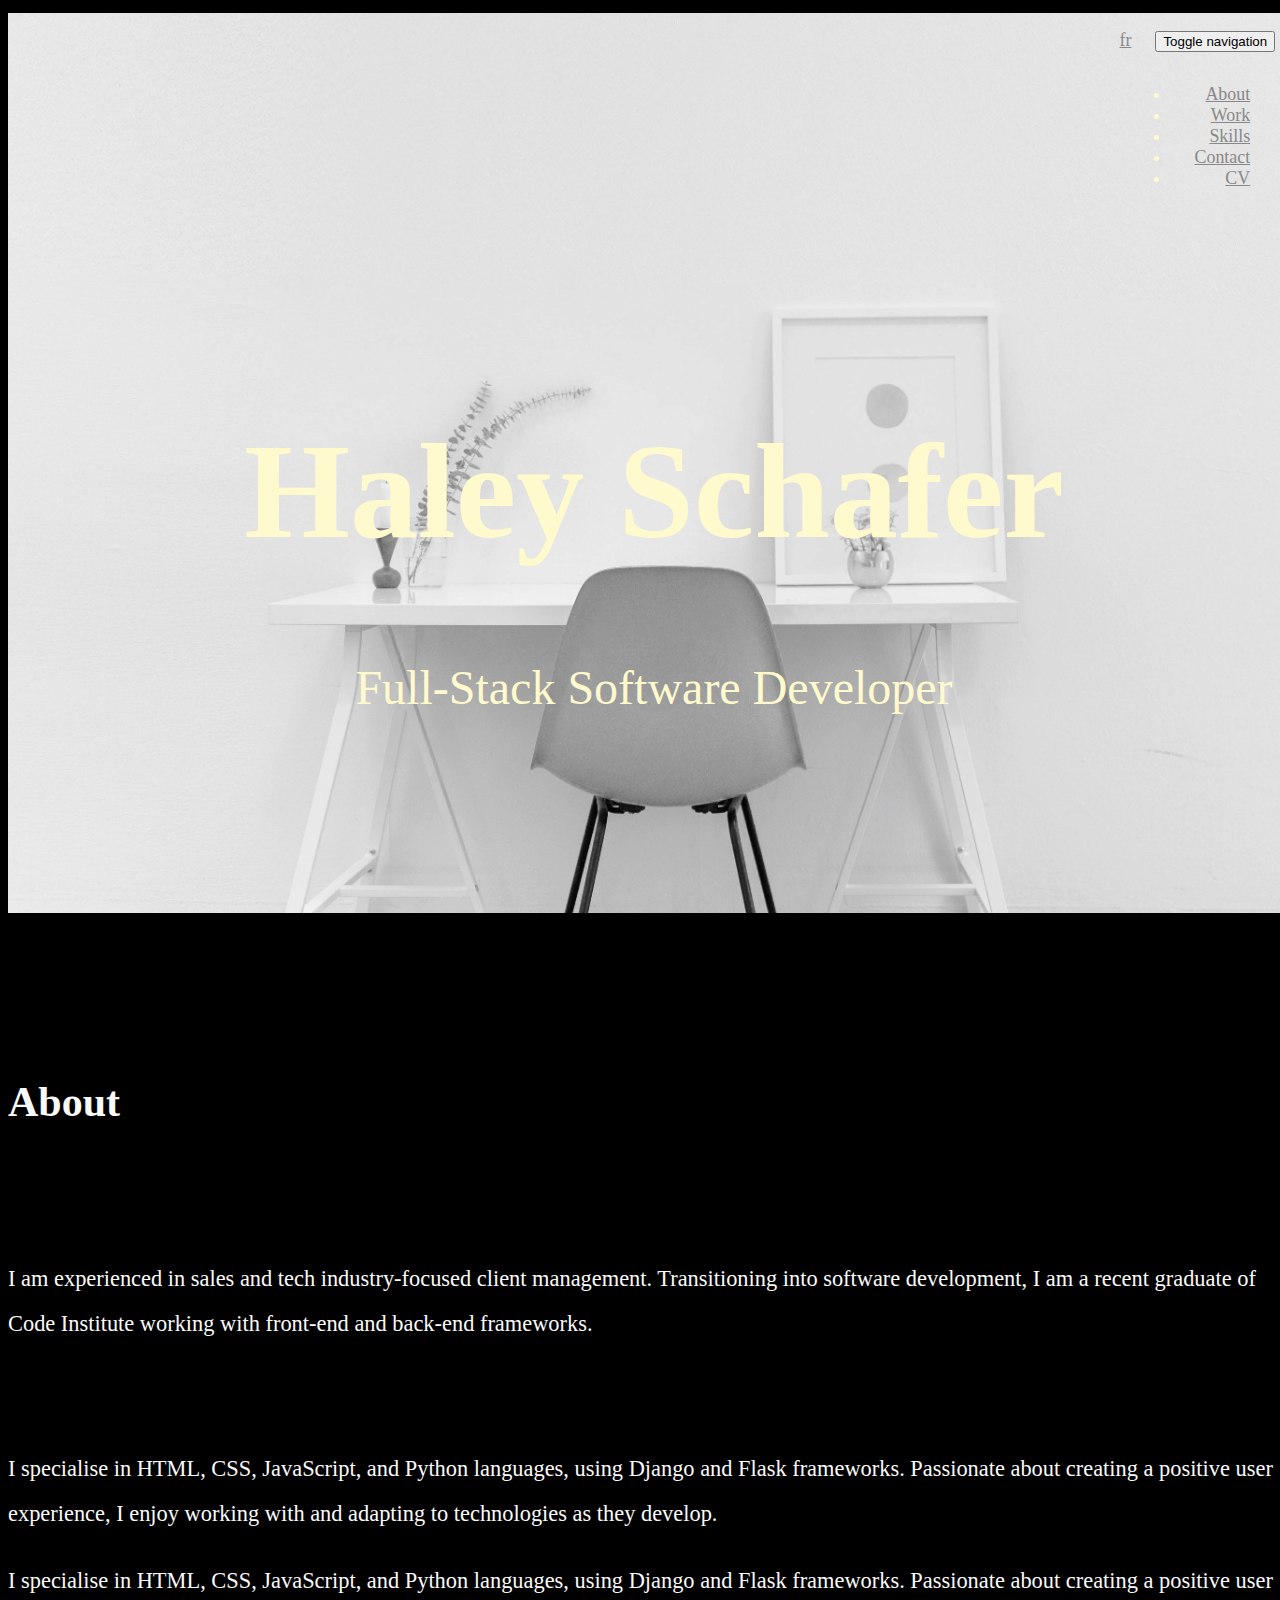
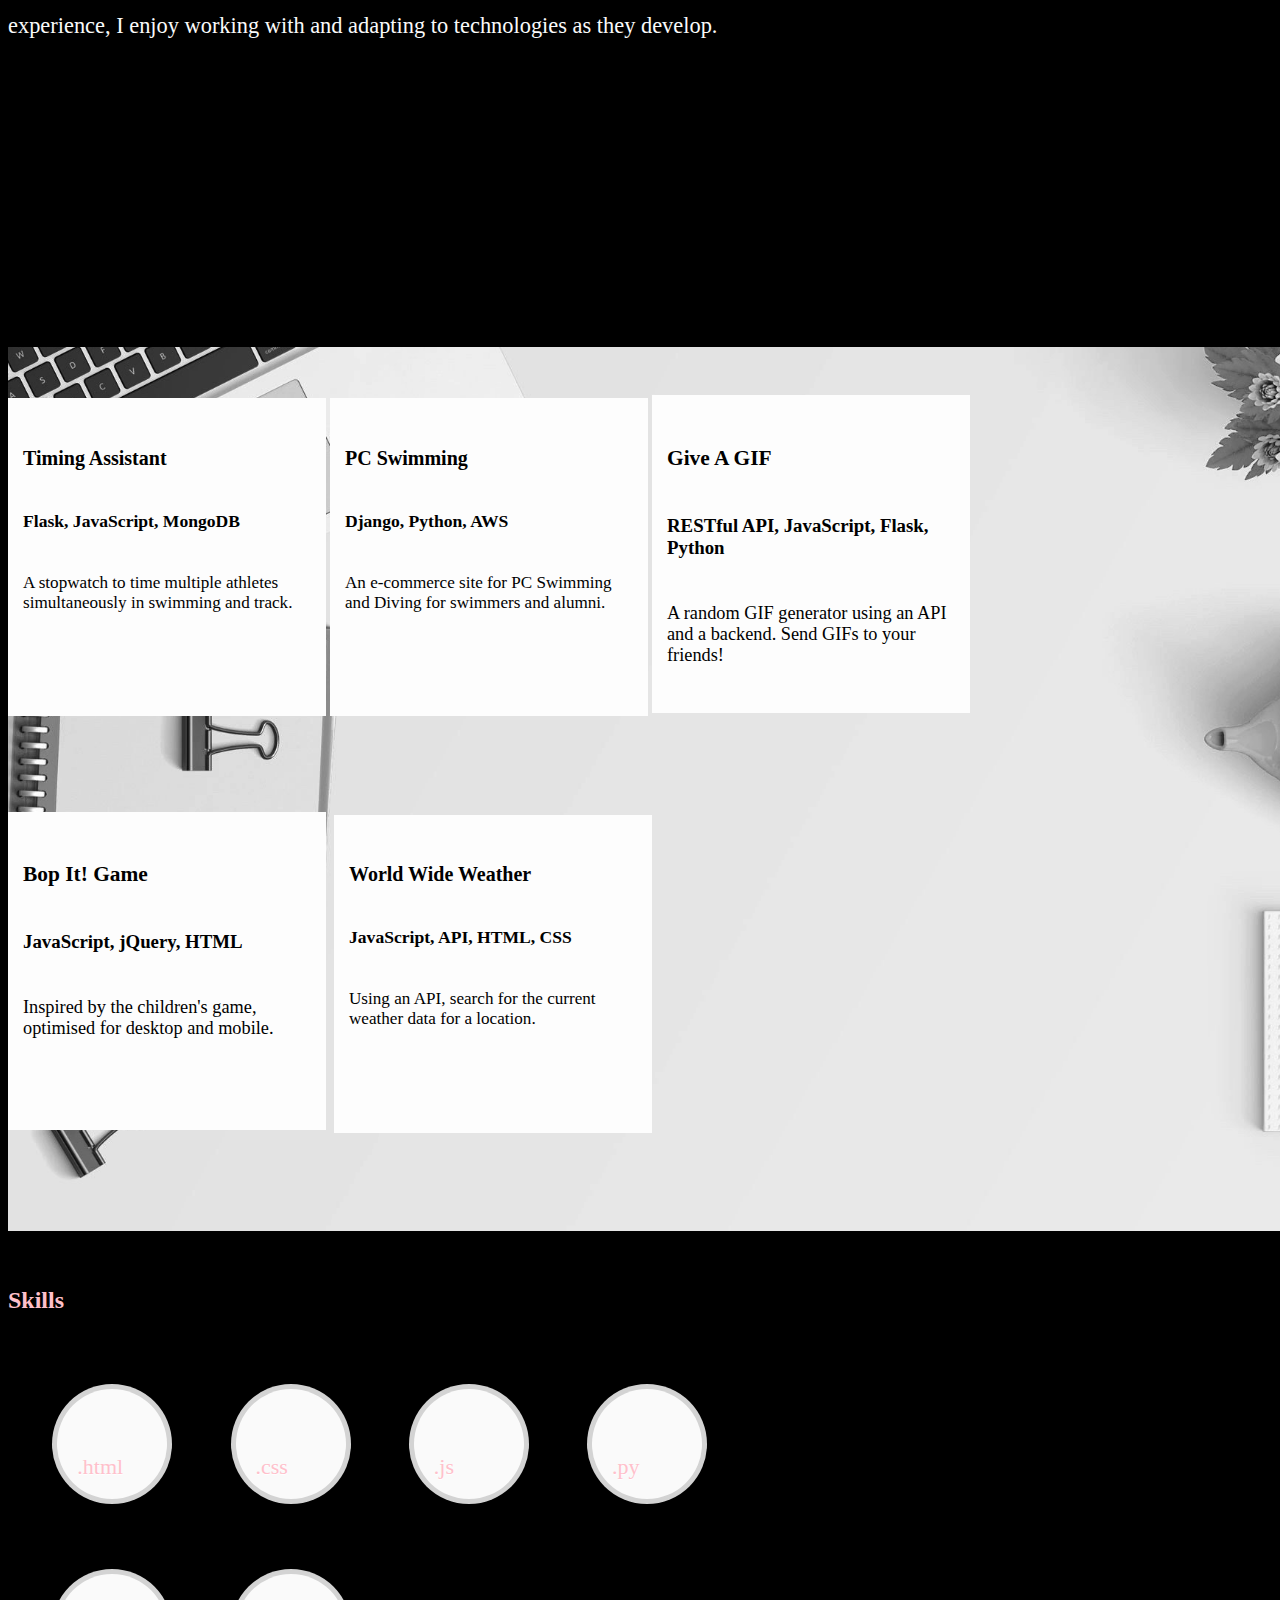
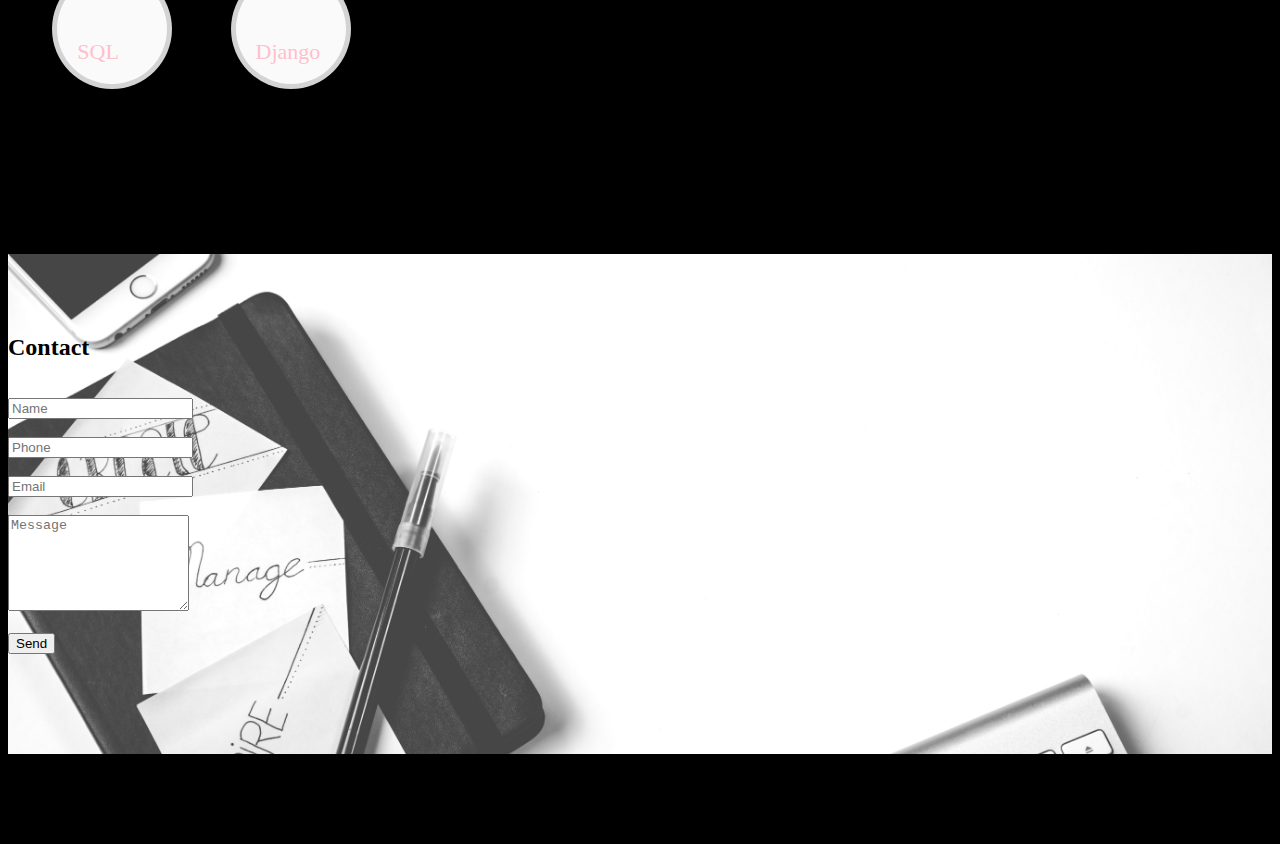
==== commit 7f66d35c: "squash updates" ====
--- a/index.html
+++ b/index.html
@@ -5,7 +5,6 @@
     <meta charset="UTF-8">
     <meta name="viewport" content="width=device-width, initial-scale=1.0">
     <meta http-equiv="X-UA-Compatible" content="ie=edge">
-    <link rel="shortcut icon" type="image/x-icon" href="images/portfolioicon.png">
     <link rel="stylesheet" href="./libraries/bootstrap.min.css" type="text/css" />
     <link rel="stylesheet" href="https://use.fontawesome.com/releases/v5.1.1/css/all.css" integrity="sha384-O8whS3fhG2OnA5Kas0Y9l3cfpmYjapjI0E4theH4iuMD+pLhbf6JI0jIMfYcK3yZ" crossorigin="anonymous">
     <link rel="stylesheet" href="style.css" type="text/css" />
@@ -110,7 +109,7 @@
                     <div id="card-text">
                         <h5 class="card-title">Give A GIF</h5>
                         <h6 class="card-subtitle mb-2 text-muted">RESTful API, JavaScript, Flask, Python</h6>
-                        <p id="card-text">A random GIF generator using an API and a backend.</p>
+                        <p id="card-text">A random GIF generator using an API and a backend. Send GIFs to your friends!</p>
                         <div class="row" style='text-align: center; padding-top: 10px;'>
                             <a href="https://hschafer2017.github.io/Give-A-GIF/" class="card-link" target="_blank"><i class="fas fa-desktop" id='desktop-icon'></i></a>
                             <a href="https://github.com/hschafer2017/Give-A-GIF" class="card-link" target="_blank"><i class="fab fa-github" id='github-icon'></i></a>
@@ -132,7 +131,7 @@
                 </div>
             </div>
             <div class="col-xs-6 col-sm-4 project-cards">
-                <div class="card">
+                <!-- <div class="card">
                     <div class="card-body">
                         <h5 class="card-title">Portfolio Site</h5>
                         <h6 class="card-subtitle mb-2 text-muted">HTML, CSS, Bootstrap</h6>
@@ -142,7 +141,7 @@
                             <a href="https://github.com/hschafer2017/HSCHAFER-Portfolio" class="card-link" target="_blank"><i class="fab fa-github" id='github-icon'></i></a>
                         </div>
                     </div>
-                </div>
+                </div> -->
             </div>
             <div class="col-xs-6 col-sm-4 project-cards">
                 <div class="card">
@@ -238,7 +237,6 @@
                 </div>
                 <br>
                 <br>
-
                 <br>
                 <br>
             </div>
@@ -247,15 +245,14 @@
     <!---------CONTACT--------->
     <div class="jumbotron contact-section">
         <div class="container" id='contact'>
-            <div class="col-sm-6"></div>
-            <div class="col-xs-12 col-sm-6 contact-form">
+            <div class="col-12 contact-form">
                 <br>
                 <h2 id='contact-head'>Contact</h2>
                 <br>
                 <form>
                     <div class="row">
                         <div class="form-group">
-                            <input type="text" class="form-control" id="exampleInputName" name='Name' placeholder="Name" required>
+                            <input type="text" class="form-control" id="exampleInputName" name='Name' placeholder="Name" >
                         </div>
                     </div>
                     <br>
@@ -291,7 +288,7 @@
                     <a href="https://www.linkedin.com/in/haleyschafer" target="_blank"><i class="fab fa-linkedin-in"></i></a>
                     <a href="https://www.github.com/hschafer2017" target="_blank"><i class="fab fa-github"></i></a>
                     <a href="assets/images/SCHAFER_JuniorDevCV.pdf" download><i class="fas fa-file-download"></i></a>
-                    <a href="https://medium.com/@haleyschafer" style='padding-right: 0px' target="_blank"><i class="fab fa-medium-m"></i></a>
+                    <a href="none" style='padding-right: 0px' target="_blank"><i class="fab fa-medium-m"></i></a>
                 </div>
             </div>
         </div>
--- a/style.css
+++ b/style.css
@@ -1,15 +1,15 @@
 body {
-    background-color: #fdfdfd;
+    background-color: #000000;
 }
 
 /*----------NAVBAR---------*/
 
-.navbar {
+/* .navbar {
     background: none;
     border-color: transparent;
     letter-spacing: 7px;
     text-transform: uppercase;
-}
+} */
 
 .navbar .navbar-collapse {
     text-align: right;
@@ -19,7 +19,6 @@
 
 .navbar-nav li a {
     padding: 20px 25px 15px 25px;
-    color: transparent;
 }
 
 
@@ -27,11 +26,6 @@
     display: inline-block;
     padding-right: 20px;
     line-height: 44px;
-}
-
-.language:hover {
-    color: #564F6F!important;
-    text-decoration: none;
 }
 
 a {
@@ -40,68 +34,24 @@
     font-size: 1.12em;
     padding-left: 10px;
     padding-right: 10px;
-    transition: all .3s ease-in-out;
-    -moz-transition: all .3s ease-in-out;
-    -webkit-transition: all .3s ease-in-out;
-}
-
-.navbar-default .navbar-nav li a:hover {
-    color: #564F6F;
 }
 
 .navbar-right {
     float: right!important;
 }
 
-@media (max-width: 5000px) {
-    .navbar-header {
-        float: none;
-    }
-    .navbar-left,
-    .navbar-right {
-        float: none !important;
-    }
-    .navbar-toggle {
-        display: block;
-    }
-    .navbar-collapse {
-        border-top: 1px solid transparent;
-        box-shadow: inset 0 1px 0 rgba(255, 255, 255, 0.1);
-    }
-    .navbar-fixed-top {
-        top: 0;
-        border-width: 0 0 1px;
-    }
-    .navbar-collapse.collapse {
-        display: none!important;
-    }
-    .navbar-nav {
-        float: none!important;
-        margin-top: 7.5px;
-    }
-    .navbar-nav>li {
-        float: none;
-    }
-    .navbar-nav>li>a {
-        padding-top: 10px;
-        padding-bottom: 10px;
-    }
-    .collapse.in {
-        display: block !important;
-    }
-}
-
 /*----------JUMBOTRON----------*/
 
 .landing-view-section {
-    background-attachment: fixed;
-    background-image: url('images/landing.jpg');
+    /* background-attachment: fixed; */
+    background-image: url('landing.jpg');
     background-position: bottom;
     background-size: cover;
     height: 100vh;
     width: 100vw;
     margin-bottom: 0px;
     z-index: 1;
+    color: lemonchiffon;
 }
 
 .top {
@@ -124,13 +74,14 @@
     padding-bottom: 10%;
     font-size: 1.75em;
     line-height: 2;
-}
-
-h2 {
+    color: #fafafa;
+}
+
+/* h2 {
     margin-left: 15px;
     letter-spacing: 7px;
     text-transform: uppercase;
-}
+} */
 
 #about-p {
     font-size: .8em;
@@ -139,8 +90,7 @@
 /*------------WORK----------*/
 
 .work-section {
-    background-attachment: fixed;
-    background-image: url('images/desk.jpg');
+    background-image: url('desk.jpg');
     background-position: center;
     background-size: cover;
     width: 100vw;
@@ -164,7 +114,6 @@
 
 .card {
     background-color: #fdfdfd;
-    border-radius: 2.5%;
     width: 18em;
     height: 18em;
     top: 50%;
@@ -172,12 +121,7 @@
     margin: 15% auto;
     padding: 15px;
     align-items: center;
-    z-index: 2;
     display: block;
-    opacity: 0.8;
-    transition: all .3s ease-in;
-    -moz-transition: all .3s ease-in;
-    -webkit-transition: all .3s ease-in;
 }
 
 .card-title {
@@ -222,6 +166,7 @@
     position: relative;
     top: 12%;
     padding-bottom: 96px;
+    color: pink;
 }
 
 @media (min-width: 768px) {
@@ -235,34 +180,9 @@
     margin-bottom: 55px;
     padding-left: 6%;
 }
-
-.arc1 {
-    width: 160px;
-    height: 160px;
-    background: #564F6F;
-    -webkit-transform-origin: -51% 91%;
-    margin-left: -35px;
-    margin-top: -53px;
-    -webkit-transform: translate(-64px, 50px);
-    -moz-transform: translate(-64px, 50px);
-    -o-transform: translate(-64px, 50px);
-}
-
-.arc2 {
-    margin-left: -115px;
-    width: 193px;
-    height: 177px;
-    background: #564F6F;
-    -webkit-transform: skew(55deg, 0deg);
-    -moz-transform: skew(55deg, 0deg);
-    -o-transform: skew(55deg, 0deg);
-    position: absolute;
-    -webkit-transition: all .5s linear;
-}
-
 #html-load2 {
     margin-top: -137px;
-}
+} */
 
 #css-load2 {
     margin-top: -150px;
@@ -316,7 +236,7 @@
     width: 130px;
 }
 
-.html {
+/* .html {
     padding-left: 5px;
 }
 
@@ -335,39 +255,23 @@
 .sql {
     padding-top: 1px;
     padding-left: 13px;
-}
+} */
 
 /*-------CONTACT-----------*/
 
 .contact-section {
-    background-attachment: fixed;
-    background-image: url('images/computer.jpg');
+    background-image: url('computer.jpg');
     background-position: left;
     background-size: cover;
     padding-bottom: 100px;
     padding-top: 42px;
-    text-align: left;
     margin-bottom: 30px;
-}
-
-.contact-form {
-    position: relative;
-    top: 6%;
-}
-
-#contact-head {
-    margin-left: -11px;
-}
-
-#contact-btn {
-    margin-left: -15px;
 }
 
 /*-----------FOOTER----------*/
 
 footer {
     border-color: transparent;
-    text-align: center;
 }
 
 .foot {
@@ -382,29 +286,13 @@
     background-color: transparent;
 }
 
-.fab,
-.fas {
-    line-height: 2px;
-}
-
 i {
     display: inline-block;
-    box-shadow: 0px 0px 2px #888;
-    background-color: #C3C3C3;
-    color: #8F8F8F;
-    width: 41px;
-    height: 41px;
+    color: blue;
     padding: 20px 0;
     border-radius: 50%;
     font-size: 28px;
-    text-align: center;
     vertical-align: middle;
-    transition: all .3s ease-in-out;
-    -moz-transition: all .3s ease-in-out;
-    -webkit-transition: all .3s ease-in-out;
-    margin-top: 2.5px;
-    margin-bottom: 2.5px;
-
 }
 
 /*-----------MEDIA QUERIES----------*/
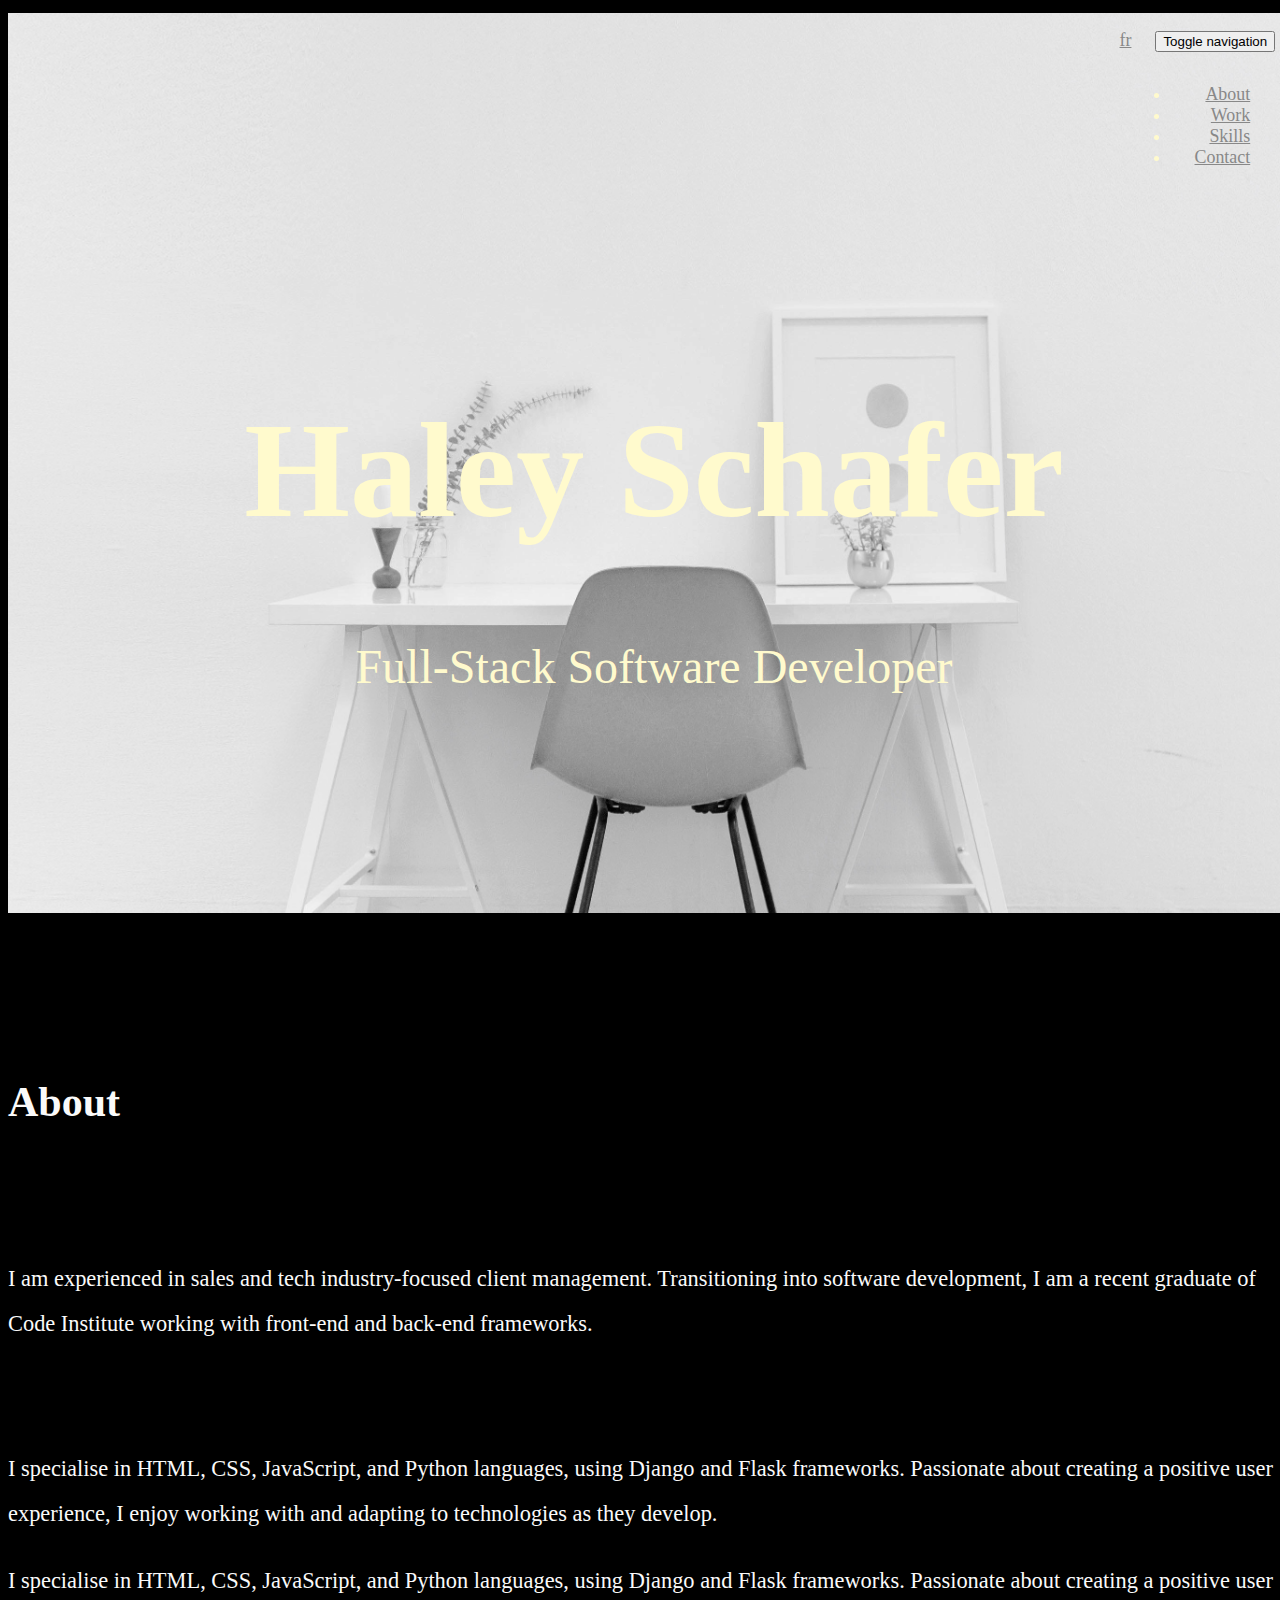
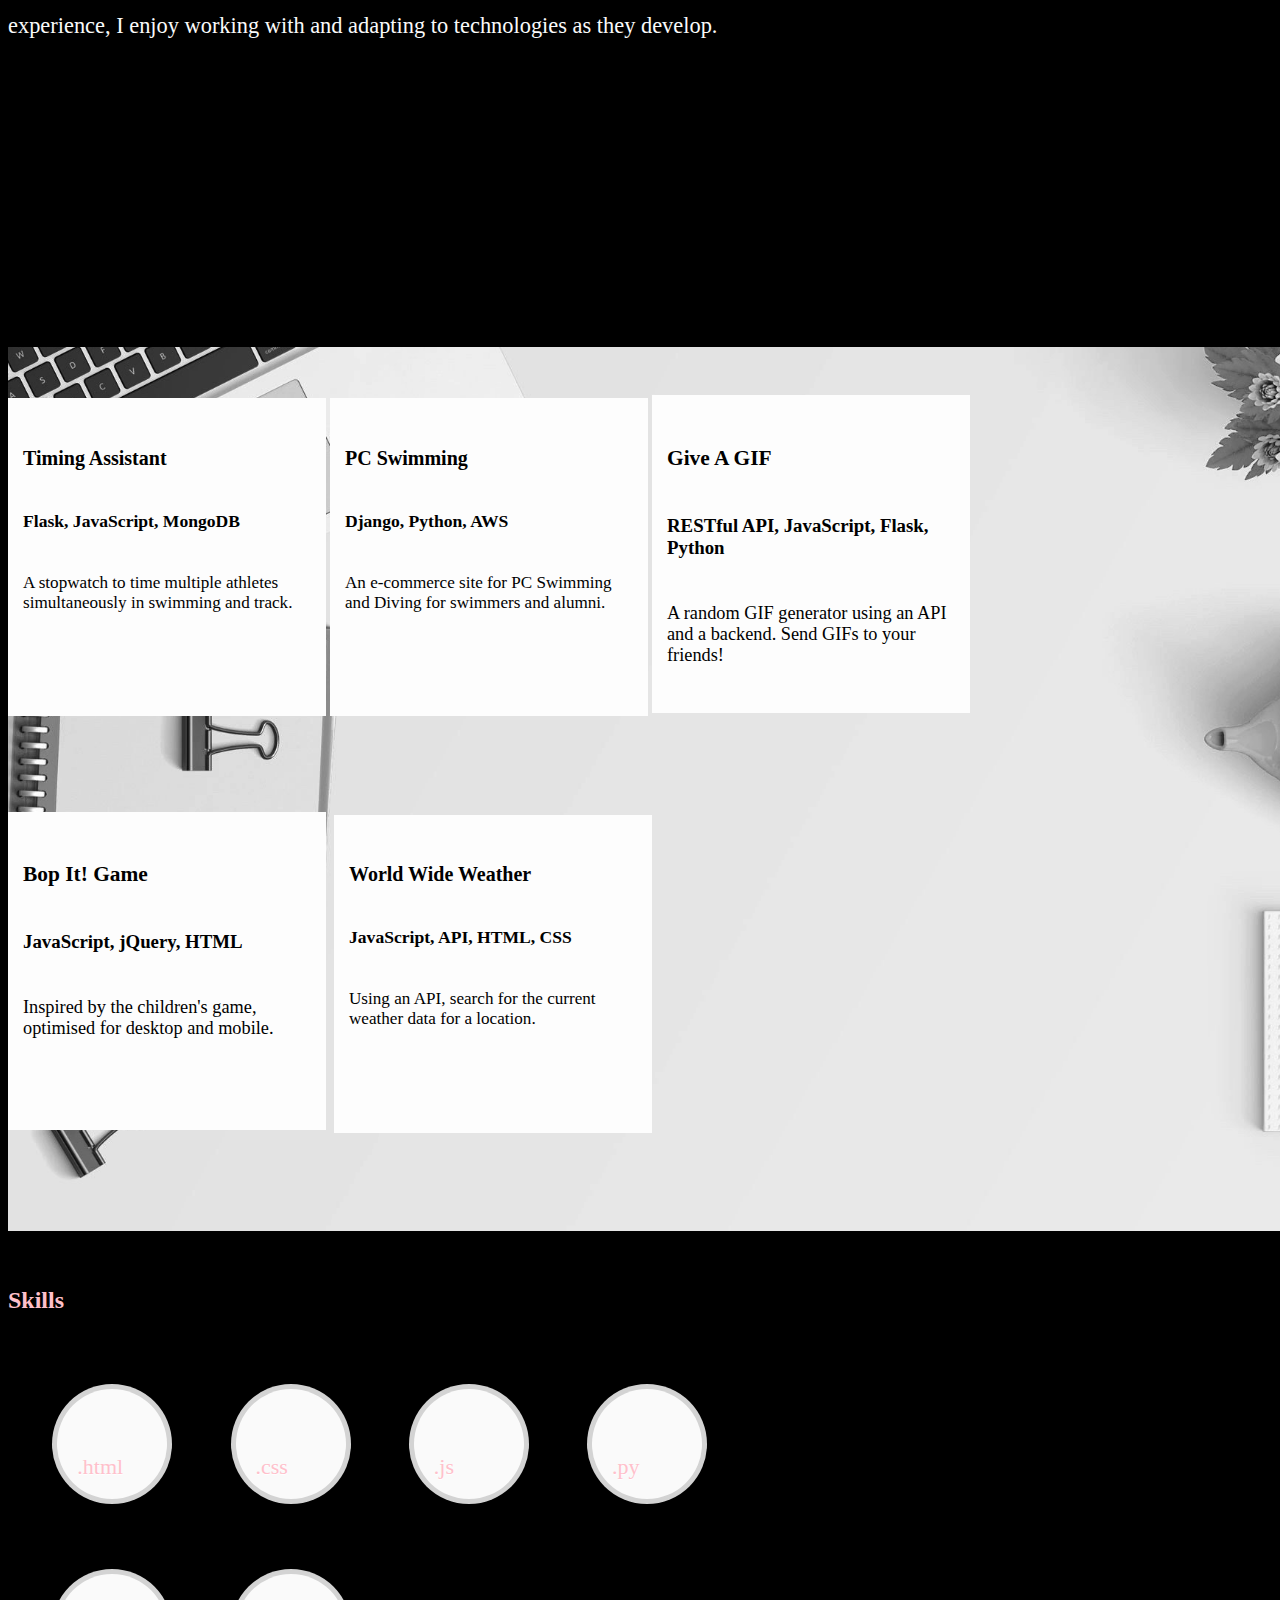
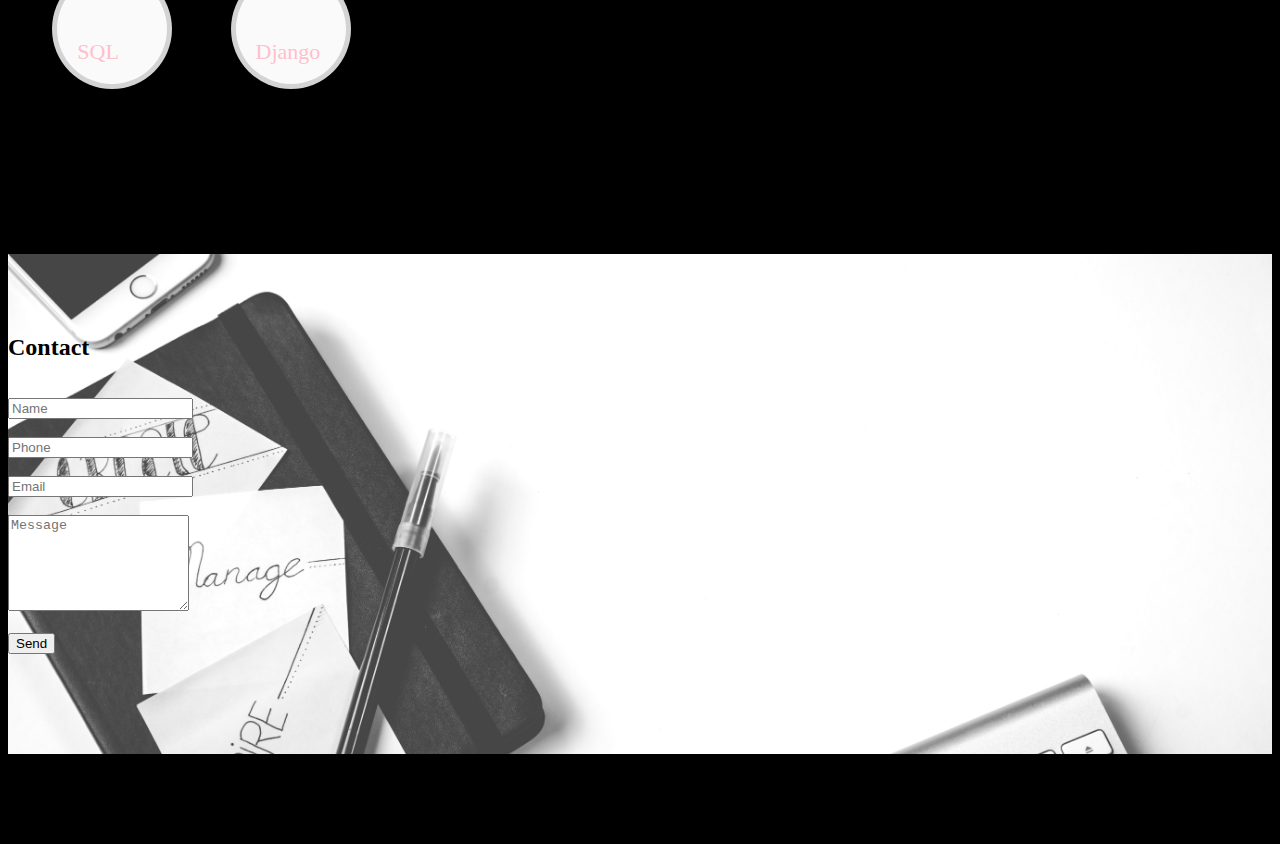
==== commit 13417b7e: "corrections for grade 2" ====
--- a/index.html
+++ b/index.html
@@ -14,7 +14,7 @@
 <body>
 
 
-    <!------------TOP JUMBOTRON/NAVBAR------------>
+
     <div class="jumbotron landing-view-section">
         <nav class="navbar navbar-masthead navbar-default navbar-fixed-top">
             <div class="container" style="text-align: right;
@@ -30,25 +30,31 @@
                 </button>
 
 
-                </div>
+          </div>
                 <div id="navbar" class="navbar-collapse collapse">
                     <ul class="nav navbar-nav navbar-right">
                         <li><a class='page-scroll' href="#about">About</a></li>
                         <li><a class='page-scroll' href="#work">Work</a></li>
-                        <li><a class='page-scroll' href="#skills">Skills</a></li>
+
+
+
+
+                 <li><a class='page-scroll' href="#skills">Skills</a></li>
                         <li><a class='page-scroll' href="#contact">Contact</a></li>
-                        <li><a href="assets/images/SCHAFER_JuniorDevCV.pdf" target='_blank'>CV</a></li>
                     </ul>
 
                 </div>
             </div>
         </nav>
         <div class="container top">
+<br>
+       <br>
+
+
+
             <br>
-            <br>
-            <br>
-            <h1 class='name'>Haley Schafer</h1>
-            <p class='title'>Full-Stack Software Developer</p>
+        <h1 class='name'>Haley Schafer</h1>
+       <p class='title'>Full-Stack Software Developer</p>
         </div>
     </div>
 
@@ -56,10 +62,10 @@
     <div class="about-me-section">
         <div class="container about-row">
             <div class="row" id='about'>
-                <br>
-                <br>
+<br>
+<br>
                 <h2>About</h2>
-                <br>
+<br>
             </div>
             <div class="col-xs-hidden col-sm-6">
                 <p id='about-p'>I am experienced in sales and tech industry-focused client management. Transitioning into software development, I am a recent graduate of Code Institute working with front-end and back-end frameworks. </p>
@@ -69,13 +75,13 @@
             <div class="col-xs-hidden col-sm-6">
                 <p id='about-p' class='hidden-xs hidden-md hidden-lg'>I specialise in HTML, CSS, JavaScript, and Python languages, using Django and Flask frameworks. Passionate about creating a positive user experience, I enjoy working with and adapting to technologies as they develop. </p>
             </div>
-            <br>
-            <br>
-        </div>
-        <br>
-        <br>
-    </div>
-    <!--------------WORK------------->
+<br>
+<br>
+        </div>
+<br>
+<br>
+    </div>
+
     <div class="jumbotron work-section">
         <div class="container" id='work'>
             <div class="col-xs-6 col-sm-4 project-cards">
@@ -159,7 +165,7 @@
         </div>
     </div>
 
-    <!------------SKILLS------------>
+
     <div class="skills-section">
         <div class="container skills">
             <div class="row skills-row" id='skills'>
--- a/style.css
+++ b/style.css
@@ -2,7 +2,9 @@
     background-color: #000000;
 }
 
-/*----------NAVBAR---------*/
+footer {
+    border-color: transparent;
+}
 
 /* .navbar {
     background: none;
@@ -39,8 +41,6 @@
 .navbar-right {
     float: right!important;
 }
-
-/*----------JUMBOTRON----------*/
 
 .landing-view-section {
     /* background-attachment: fixed; */
@@ -68,8 +68,6 @@
     font-size: 3em;
 }
 
-/*------------ABOUT----------*/
-
 .about-row {
     padding-bottom: 10%;
     font-size: 1.75em;
@@ -87,7 +85,6 @@
     font-size: .8em;
 }
 
-/*------------WORK----------*/
 
 .work-section {
     background-image: url('desk.jpg');
@@ -108,6 +105,11 @@
 
 }
 
+@media (min-width: 768px) {
+    .skills-inner {
+        width: 738px;
+    }
+}
 .col-xs-6 {
     align-items: center;
 }
@@ -160,8 +162,6 @@
     font-size: 25px;
 }
 
-/*--------SKILLS-----------*/
-
 .skills {
     position: relative;
     top: 12%;
@@ -169,11 +169,7 @@
     color: pink;
 }
 
-@media (min-width: 768px) {
-    .skills-inner {
-        width: 738px;
-    }
-}
+
 
 .skill-circle {
     display: inline-table;
@@ -257,7 +253,7 @@
     padding-left: 13px;
 } */
 
-/*-------CONTACT-----------*/
+
 
 .contact-section {
     background-image: url('computer.jpg');
@@ -268,11 +264,8 @@
     margin-bottom: 30px;
 }
 
-/*-----------FOOTER----------*/
-
-footer {
-    border-color: transparent;
-}
+
+
 
 .foot {
     margin-bottom: 20px;
@@ -295,7 +288,6 @@
     vertical-align: middle;
 }
 
-/*-----------MEDIA QUERIES----------*/
 
 @media (max-width: 768px) and (min-width: 375px) {
     #work {
